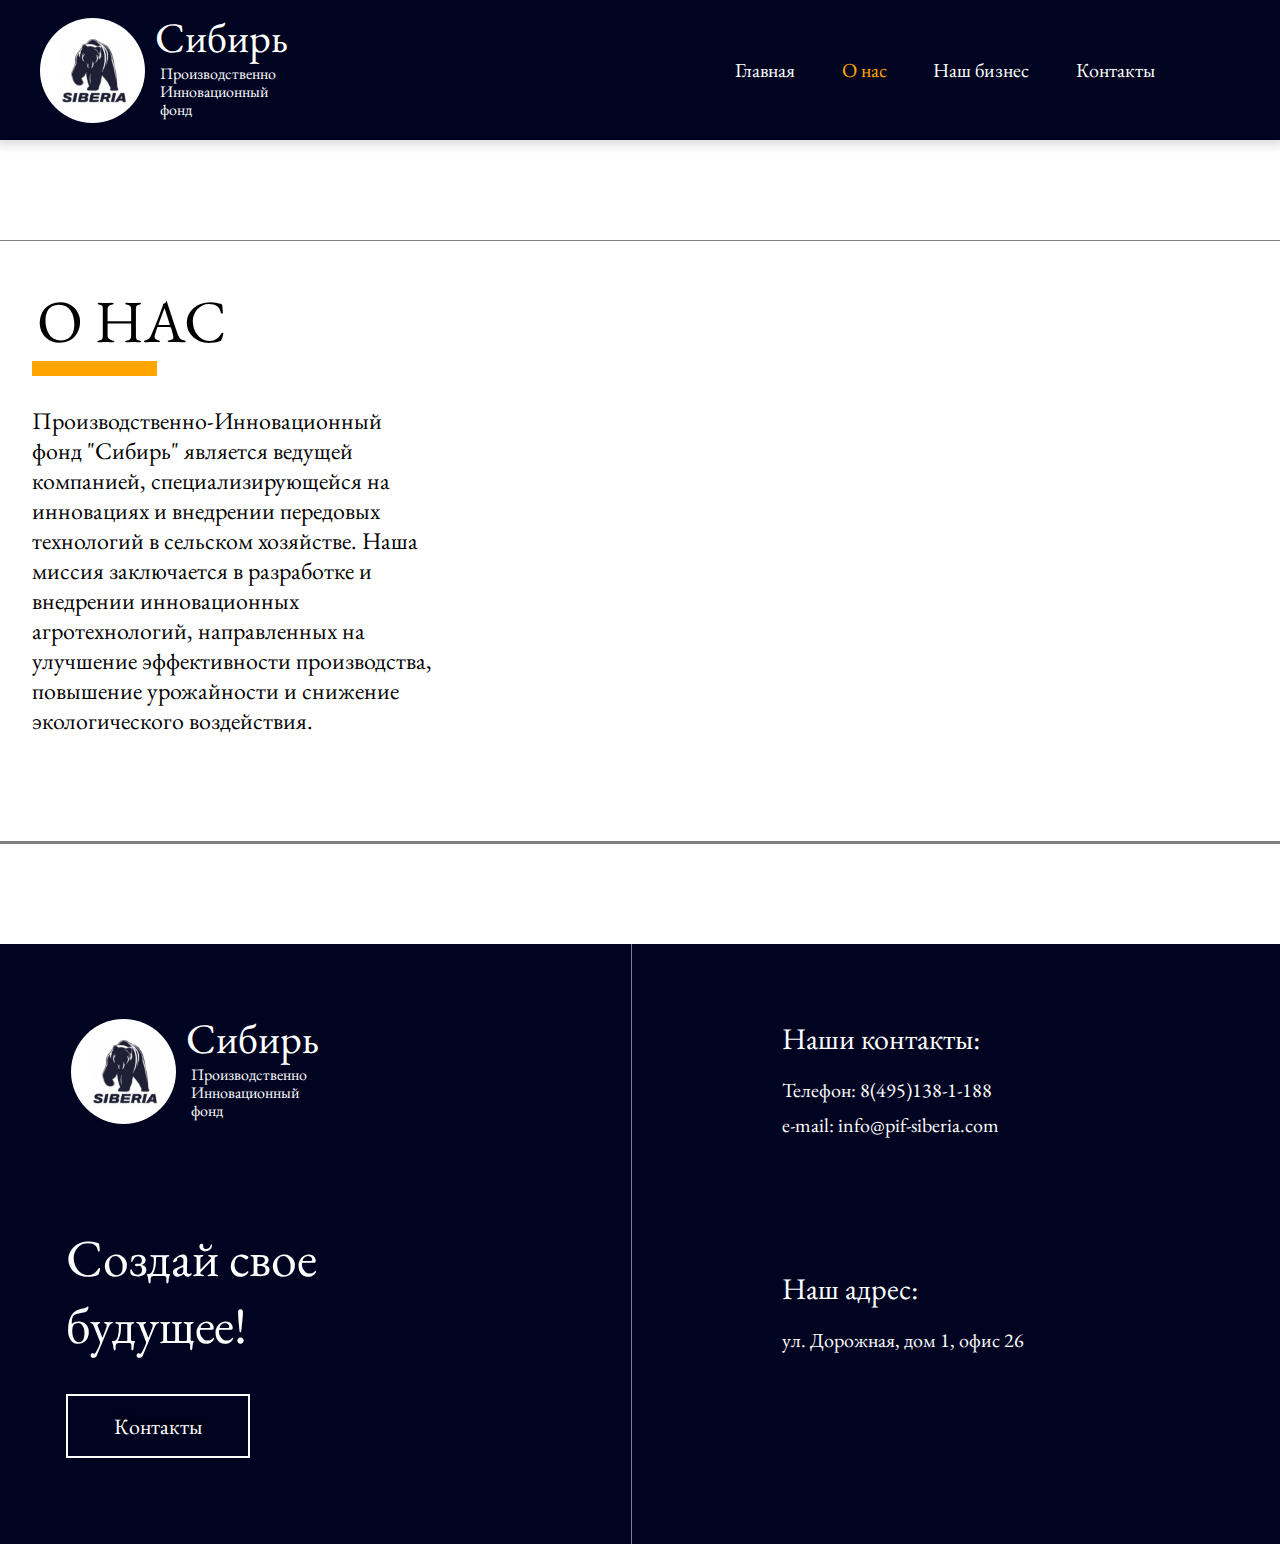
==== about_us.html @ f9a706f4 "Add files via upload" ====
<!DOCTYPE html>
<html lang="en">
<head>
    <meta charset="UTF-8">
    <meta name="viewport" content="width=device-width, initial-scale=1.0">
    <title>About_us</title>
    <link rel="stylesheet" href="part_1.css">
</head>
<body>
    <div class="menu ">
        <div class="block">
            <!-- head -->
            <div class="logo">
                <div class="photo"></div>
                <div class="text">
                    <div class="main_text">
                        <h2>Сибирь</h2>
                    </div>

                    <div class="mini_text_1 textis">
                        <p>Производственно</p>
                    </div>

                    <div class="mini_text_2 textis">
                        <p>Инновационный</p>
                    </div>

                    <div class="mini_text_3 textis">
                        <p>фонд</p>
                    </div>
                </div>
            </div>
        
            <!-- menu -->
            <div class="nav">
                <div class="mini_menu">
                    <a href="index.html">
                        <div class="link_menu_1">
                            <p >Главная</p>
                        </div>
                    </a>
                    <a href="index.html">
                        <div class="link_menu_2">
                            <p class="main_page">О нас</p>
                        </div>
                    </a>

                    <a href="index.html">
                        <div class="link_menu_3">
                            <p>Наш бизнес</p>
                        </div>
                    </a>

                    <!-- <a href="index.html">
                        <div class="link_menu_4">
                            <p>Департаменты</p>
                        </div>
                    </a> -->

                    <a href="contacts.html">
                        <div class="link_menu_5">
                            <p>Контакты</p>
                        </div>
                    </a>
                </div>
            </div>
        
            <!-- burger -->
            <div class="burger">
                <span></span>
            </div>
        </div>
    </div>

    <div class="line"></div>
    
    <!--  -->
        <div class="block_info">
            <div class="block_1">
                <div class="block_father">
                    <div class="main_text">
                        <h1>О НАС</h1>
                    </div>

                    <div class="yellow_line"></div>

                        <div class="center_text_1">
                            <p>Производственно-Инновационный фонд "Сибирь" является ведущей компанией,
                                специализирующейся на инновациях и внедрении передовых технологий в сельском
                                хозяйстве. Наша миссия заключается в разработке и внедрении инновационных
                                агротехнологий, направленных 
                                на улучшение эффективности производства, повышение урожайности и снижение экологического
                                воздействия.</p>
                        </div>
                    
                </div>
            </div>

            <div class="block_2">
            </div>
        </div>

    <div class="line_2"></div>

        <div class="block_info_2 none">
            <div class="block_1"></div>

            <div class="block_2">
                <div class="block_father_2">
                    <div class="center_text_2">
                        <p>Мы активно работаем над созданием устойчивых и интегрированных решений, которые способствуют развитию сельских регионов и обеспечивают продовольственную безопасность. Наша компания уделяет особое внимание разработке инновационных методов ведения сельского хозяйства, таких как цифровизация процессов, применение точных сельскохозяйственных технологий и управление данными для оптимизации производства.</p>
                    </div>
                </div>
            </div>
        </div>

        <div class="line_2"></div>

        <div class="block_info_3 none">
            <div class="block_1">
                <div class="block_father">
                    <div class="center_text_3">
                        <p>Производственно-Инновационный фонд "Сибирь" также активно сотрудничает с научными и исследовательскими институтами для постоянного совершенствования и адаптации новых технологий в условиях изменяющихся климатических и экономических вызовов. Наша цель — быть в плотном контакте с передовыми технологиями и сделать их доступными для сельскохозяйственных производителей, способствуя устойчивому развитию и процветанию аграрного сектора.</p>
                    </div>
                </div>
            </div>

            <div class="block_2">

            </div>
        </div>

        <div class="line_3"></div>
    <!--  -->

    <div class="footer">
        <div class="block_1">
            <div class="logo">
                <div class="photo"></div>
                <div class="text">
                    <div class="main_text">
                        <h2>Сибирь</h2>
                    </div>

                    <div class="mini_text_1 textis">
                        <p>Производственно</p>
                    </div>

                    <div class="mini_text_2 textis">
                        <p>Инновационный</p>
                    </div>

                    <div class="mini_text_3 textis">
                        <p>фонд</p>
                    </div>
                </div>
            </div>

            <div class="text_motivation">
                <h1>Создай свое будущее!</h1>
            </div>

            <a href="contacts.html">
                <div class="block_33">
                    <div class="block_3">
                        <p>Контакты</p>
                    </div>
                </div>
            </a>
        </div>

        <div class="block_2"></div>

        <div class="block_3">
            <div class="block_email">
                <h2>Наши контакты:</h2>
                <h3>Телефон: 8(495)138-1-188</h3>
                <h3>e-mail: info@pif-siberia.com</h3>
            </div>

            <div class="block_adress">
                <h2>Наш адрес: </h2>
                <h3>ул. Дорожная, дом 1, офис 26</h3>
            </div>
        </div>
    </div>
</body>
</html>
---- part_1.css ----
* {
    margin: 0;
  }
  
  html {
    scroll-behavior: smooth;
  }
  
  .none {
    display: none !important; 
  }
  
  /* font */
  
  @font-face {
      font-family: 'garage';
      src: url('fonts/EB_Garamond/EBGaramond-VariableFont_wght.ttf');
  }
  
  @font-face {
    font-family: 'garage_2';
    src: url('fonts/EB_Garamond/static/EBGaramond-BoldItalic.ttf');
  }
  
  @font-face {
      font-family: 'garage_3';
      src: url('fonts/EB_Garamond/static/EBGaramond-Medium.ttf');
  }   


  @font-face {
    font-family: 'PT Sans';
    font-style: normal;
    font-weight: 400;
    src: url(https://fonts.gstatic.com/s/ptsans/v17/jizaRExUiTo99u79D0-ExdGM.woff2) format('woff2');
    unicode-range: U+0460-052F, U+1C80-1C88, U+20B4, U+2DE0-2DFF, U+A640-A69F, U+FE2E-FE2F;
  }
  
  
  
  
  
  body {
    margin: 0;
    padding: 0;
    font-family: 'garage'; 
    /* background-color: black; */
  
  
  }
  
  .open {
    display: flex !important;
  }
  
  .menu {
    display: flex;
    align-items: center;
    justify-content: center;
    min-height: 100px;
    background-color: rgba(0, 4, 33, 1);
    /* color: #faf6f2; */
    padding: 0 40px;
    box-shadow: 0 0 10px 5px rgba(221, 221, 221, 1);
    /* width: 100%; */
  }
  
  .menu .block {
    width: 100%;
    height: 140px;
    /* background-color: green; */
    display: flex;
    align-items: center;
    justify-content: space-between;
    
  }
  
  .logo {
    /* background-image: url();
    background-size: cover; */
    width: 290px;
    height: 105px;
    /* background-color: rgba(0, 4, 33, 1); */
    /* background-color: blue;   */
    display: flex;
  }
  
  .nav {
    display: flex;
    width: 435px;
    padding: 0 40px;
    margin-right: 30px;
    /* background-color: red; */
  }
  
  .nav .mini_menu {
    width: 100%;
    list-style: none;
    display: flex;
    justify-content: space-between;
    /* background-color: green; */
  }
  
  .nav .mini_menu a {
    color: white;
    text-decoration: none;
    font-size: 20px;
    margin-right: 15px;
    font-weight: lighter;
  }
  
  .nav .mini_menu a .link_menu_1 p {
    font-weight: light;
  }
  
  .nav .mini_menu a:hover {
    color: orange;
  }
  
  .burger {
    display: none;
    position: relative;
    z-index: 50;
    align-items: center;
    justify-content: flex-end;
    width: 30px;
    height: 18px;
  }
  
  .burger span {
    height: 2px;
    width: 80%;
    transform: scale(1);
    background-color: grey;
  }
  
  .burger::before, .burger::after {
    content: '';
    position: absolute;
    height: 2px;
    width: 100%;
    background-color: grey;
    transition: all 0.3s ease 0s;
  }
  
  .burger::before { top: 0 }
  
  .burger::after { bottom: 0 }
  
  .burger.active span { transform: scale(0) }
  
  .burger.active::before {
    top: 50%;
    transform: rotate(-45deg) translate(0, -50%);
  }
  
  .burger.active::after {
    bottom: 50%;
    transform: rotate(45deg) translate(0, 50%);
  }
  
  @media (max-width: 900px) {
    .burger { display: flex; }
  
    .nav {
        display: none;
        flex-direction: column;
        position: fixed;
        height: 100%;
        width: 100%;
        top: 0; bottom: 0; left: 0; right: 0;
        z-index: 50;
        overflow-y: auto;
        padding: 50px 40px;
        background-color: rgba(0, 4, 33, 1);
        animation: burgerAnimation 0.4s;
    }
  
    .nav .mini_menu {
        flex-direction: column;
        row-gap: 30px;
    }
  
    @keyframes burgerAnimation {
        from {opacity: 0}
        to {opacity: 1}
    }
  
    .menu .block {
        width: 600px;
    }
  
    
  
    .logo {
        margin-right: 50px;
    }
  }
  
  @media (max-width: 710px) {
    .menu .block {
        width: 100%;
    }
  }
  
  @media (max-width: 610px) {
    .menu .block {
        width: 100%;
    }
  }
  
  @media (max-width: 510px) {
    .menu {
        padding: 0 0 0 0;
    }
    
    .menu .block {
        width: 100%;
    }
  
    .burger {
        margin-right: 10px;
    }
  
    .logo {
        margin-left: 10px;
    }
  }
  
  .logo .photo {
    height: 105px;
    width: 105px;
    /* background-color: aquamarine; */
    background-image: url(photos/logo_siberia.png);
    background-size: cover;
    border-radius: 50%;
  }
  
  .logo .text {
    height: 105px;
    width: 185px;
    /* background-color: yellow; */
    display: flex;
    flex-direction: column;
  }
  
  .logo .text .main_text {
    width: 185px;
    height: 45px;
    /* background-color: red; */
    font-family: 'garage';
    font-size: 28px;
    line-height: 40px;
  }
  
  .logo .text .main_text h2 {
    margin-left: 10px;
    color: white;
    font-weight: 400;
  }
  
  .logo .text .mini_text_1 {
    height: 18px;
    width: 185px;
    /* background-color: darkred; */
  }
  
  .logo .text .mini_text_2 {
    height: 18px;
    width: 185px;
    /* background-color: forestgreen; */
  }
  
  .logo .text .mini_text_3 {
    height: 18px;
    width: 185px;
    /* background-color: hotpink; */
  }
  
  .logo .text .textis p {
    margin-left: 15px;
    color: white;
  }
  
  @media (max-width: 500px) {
    .logo {
      width: 210px;
      height: 85px;
    }
  
    .logo .photo {
      width: 75px;
      height: 75px;
    }
  
    .logo .text {
      height: 85px;
      width: 135px;
    }
  
    .logo .text .main_text {
      font-size: 20px;
    }
  
    .logo .text .textis {
      width: 135px;
    }
  
    .logo .text .textis p {
      font-size: 12px;
    }
  
    .menu .block {
      height: 100px;
    }
  }
  
  /* INNOVATION */
  
  .innovation {
    width: 100%;
    height: 600px;
    /* background-color: rgb(7, 58, 7); */
    background-image: url(photos/skyscrapers-4168483_1280.jpg);
    background-size: cover;
  }
  
  .innovation .main_block {
    width: 850px;
    height: 500px;
    /* background-color: yellow;     */
    margin-left: 100px;
    position: absolute; 
    margin-top: 100px;
  }
  
  .innovation .main_block a {
    text-decoration: none;
  }
  
  .innovation .main_block .block_1 {
    width: 850px;
    height: 300px;
    /* background-color: deeppink;   */
  }
  
  .innovation .main_block .block_1 h1 {
    color: white;
    font-weight: 550;
    font-size: 75px;
    line-height: 95px;
    text-shadow: 1px -2px 3px black;
  }
  
  .innovation .main_block .block_2 {
    width: 850px;
    height: 50px;
    /* background-color: blue;   */
  }
  
  .innovation .main_block .block_2 h3 {
    color: rgb(255, 255, 255);
    font-size: 30.5px;
    font-weight: 400;
    text-shadow: 10px -5px 10px black;
  }
  
  .innovation .main_block .block_3 {
    width: 180px;
    height: 60px;
    /* background-color: deeppink; */
    margin-top: 30px;
    display: flex;
    align-items: center;
    justify-content: center;
    border: 2px solid white;
  }
  
  .innovation .main_block .block_3 p {
    display: block;
    color: white;
    font-size: 22px;
    text-shadow: 3px -4px 5px black;
  }
  
  .innovation .main_block .block_3 p:hover {
    color: orange;
  }
  
  /* MAX-WIDTH 1100PX */
  
  @media(max-width: 1100px) {
    .innovation .main_block {
      margin-left: 50px;
      width: 740px;
    }
  
    .innovation .main_block .block_1 h1 {
      font-size: 65px;
    }
  
    .innovation .main_block .block_2 h3 {
      font-size: 25px;
    }
  
    .innovation .main_block .block_1 {
      width: 740px;
      height: 290px;
      /* background-color: deeppink; */
    }
  
    .innovation .main_block .block_2 {
      width: 740px;
    }
  
    .innovation .main_block .block_3 {
      margin-top: 20px;
    }
  }
  
  @media(max-width: 900px) {
    .innovation .main_block {
      width: 630px;
    }
  
    .innovation .main_block .block_1 h1 {
      font-size: 55px;
      line-height: 65px;
    }
  
    .innovation .main_block .block_1 {
      width: 630px;
      height: 210px;
      /* background-color: deeppink; */
    }
  
    .innovation .main_block .block_2 {
      width: 630px;
    }
  
    .innovation .main_block .block_2 h3 {
      font-size: 22px;
    }
  } 
  
  @media(max-width: 800px) {
    .innovation .main_block {
      margin-top: 75px;
      margin-left: 25px;
    }
  
    .innovation .main_block .block_1 {
      height: 240px;
      width: 530px;
    }
  
    .innovation .main_block .block_1 h1 {
      font-size: 50px;
      line-height: 55px;
    }
  
    .innovation .main_block .block_2 {
      width: 530px;
    }
  
    .innovation .main_block .block_2 h3 {
      font-size: 19px;
    }
  
    .innovation .main_block .block_3 {
      width: 170px;
      height: 50px;
    }
  
    .innovation .main_block .block_3 p {
      font-size: 20px;
    }
  }
  
  @media(max-width: 700px) {
    .innovation {
      height: 800px;
    }
  
    .innovation .main_block {
      /* background-color: yellow; */
      height: 550px;
      width: 400px;
    }
  
    .innovation .main_block .block_1 {
      /* background-color: deeppink; */
      height: 260px;
      width: 400px;
    }
  
    .innovation .main_block .block_1 h1 {
      font-size: 45px;
      line-height: 50px;
    }
  
    .innovation .main_block .block_2 {
      /* background-color: blue; */
      height: 70px;
      width: 400px;
    }
  
    .innovation .main_block .block_2 h3 {
      font-size: 25px;
    }
  } 
  
  @media(max-width: 500px) {
    .innovation {
      height: 600px;
    }
  
    .innovation .main_block {
      margin-top: 35px;
      margin-left: 25px;
      /* background-color: yellow; */
      width: 350px;
    }
  
    .innovation .main_block .block_1 {
      /* background-color: deeppink;  */
      width: 320px;
      height: 240px;
    }
  
    .innovation .main_block .block_1 h1 {
      font-size: 36px;
      line-height: 45px;
    }
  
    .innovation .main_block .block_2 {
      /* background-color: blue; */
      height: 95px;
      width: 230px;
    }
  
    .innovation .main_block .block_2 h3{
      font-size: 22px;
    }
  
  
  }
  
  @media(max-width: 400px) {
    .innovation .main_block {
      margin-top: 30px;
      margin-left: 15px;
      /* background-color: yellow;   */
      width: 290px;
    }
  
    .innovation .main_block .block_1 {
      /* background-color: deeppink;   */
      width: 290px;
      height: 190px;
    }
  
    .innovation .main_block .block_1 h1 {
      font-size: 32px;
      line-height: 35px;
    }
  
    .innovation .main_block .block_2 {
      /* background-color: blue;  */
      height: 130px;
      width: 170px;
    }
  
    .innovation .main_block .block_2 h3{
      font-size: 20px;
    }
  } 
  
  /* animation */
  
  .element-big  {
    width: 100%;
    height: 1200px;
  }
  
  .element-animation {
    /* margin: 2rem 0; */
    font-size: 3rem;
    
    /* Скроем элемент в начальном состоянии */
    opacity: 0;
    transform: translateX(40px);
  }
  
  .element-animation.element-show {
    opacity: 1;
    transition: all 2.0s;
    transform: translateY(0%);
  }
  
  /* LINKS_PAGES */
  
  @font-face {
      font-family: 'garage_3';
      src: url('fonts/EB_Garamond/EBGaramond-VariableFont_wght.ttf');
  }
  
  .links_pages {
    width: 100%;
    height: 304px;
    /* background-color: deeppink; */
    display: flex;
    font-family: 'garage_3';
  }
  
  .links_pages a {
    text-decoration: none;
  }
  
  .links_pages .link {
    height: 304px;
    width: 304px;
    /* background-color: green;  */
    display: flex;
    justify-content: center;
    align-items: center;
    border: 0.5px solid grey;
  }
  
  .links_pages .link .block_link_1 {
    width: 260px;
    height: 260px;
    background-color: white;
  }
  
  .links_pages .link .block_link_1 .block_image {
    width: 260px;
    height: 150px;
    /* background-color: white; */
    display: flex;
    justify-content: center;
  }
  
  .links_pages .link .block_link_1 .block_image .image {
    width: 150px;
    height: 150px;
    /* background-color: blueviolet; */
    background-image: url(photos/logo_siberia.png);
    background-size: cover;
  }
  
  .links_pages .link .block_link_1 .block_text {
    width: 260px;
    height: 110px;
    display: flex;
    justify-content: center;
    /* background-color: blue;  */
  }
  
  .links_pages .link .block_link_1 .block_text .text {
    width: 230px;
    height: 60px;
    /* background-color: yellow;  */
  }
  
  .links_pages .link .block_link_1 .block_text .text h1 {
    text-align: center;
    line-height: 40px;
    font-weight: 500;
    font-size: 26px;
    /* color: rgb(0, 0, 57); */
    color: black;
  }
  
  .links_pages .link .block_link_1 .block_text .text_2 h1 {
    text-align: center;
    line-height: 40px;
    font-weight: 500;
    font-size: 26px;
    color: black;
  }
  
  @media(max-width: 1500px) {
    .links_pages {
      display: flex;
      justify-content: space-around;
    }
  
    .links_pages .link {
      width: 250px;
      height: 250px;
      border: none;
    }
    
    .links_pages .link .block_link_1 {
      width: 250px;
      height: 250px;
    }
  
    .links_pages .link .block_link_1 .block_image {
      width: 250px;
      height: 140px;
    }
  
    .links_pages .link .block_link_1 .block_text {
      width: 250px;
      height: 100px;
    }
  }
  
  @media(max-width: 1250px) {
    .links_pages .link {
      width: 200px;
      height: 200px;
    }
    
    .links_pages .link .block_link_1 {
      width: 200px;
      height: 200px;
    }
  
    .links_pages .link .block_link_1 .block_image {
      width: 200px;
      height: 100px;
    }
  
    .links_pages .link .block_link_1 .block_text {
      width: 200px;
      height: 100px;
      /* background-color: blue; */
    }
    
    .links_pages .link .block_link_1 .block_text .text h1 {
      text-align: center;
      line-height: 20px;
      font-weight: 500;
      font-size: 20px;
      /* color: rgb(0, 0, 57); */
      color: black;
    }
    
    .links_pages .link .block_link_1 .block_text .text_2 h1 {
      text-align: center;
      line-height: 20px;
      font-weight: 500;
      font-size: 20px;
      color: black;
    }
  
    .links_pages .link .block_link_1 .block_image .image {
      width: 100px;
      height: 100px;
      /* background-color: blueviolet; */
      background-image: url(photos/logo_siberia.png);
      background-size: cover;
    }
  }
  
  @media(max-width: 1000px) {
    .links_pages .link {
      width: 180px;
      height: 180px;
    }
    
    .links_pages .link .block_link_1 {
      width: 180px;
      height: 180px;
    }
  
    .links_pages .link .block_link_1 .block_image {
      width: 180px;
      height: 100px;
    }
  
    .links_pages .link .block_link_1 .block_text {
      width: 180px;
      height: 100px;
      /* background-color: blue; */
    }
    
    .links_pages .link .block_link_1 .block_text .text h1 {
      text-align: center;
      line-height: 20px;
      font-weight: 500;
      font-size: 18px;
      /* color: rgb(0, 0, 57); */
      color: black;
    }
    
    .links_pages .link .block_link_1 .block_text .text_2 h1 {
      text-align: center;
      line-height: 20px;
      font-weight: 500;
      font-size: 18px;
      color: black;
    }
  
    .links_pages .link .block_link_1 .block_image .image {
      width: 100px;
      height: 100px;
      /* background-color: blueviolet; */
      background-image: url(photos/logo_siberia.png);
      background-size: cover;
    } 
  }
  
  @media(max-width: 900px) {
   .links_pages {
    height: 1100px;
    /* background-color: green; */
    flex-direction: column;
    align-items: center;
   }
  
   .links_pages .link {
    width: 500px;
   }
  
   .links_pages .link .block_link_1 {
    width: 500px;
    height: 220px;
    display: flex;
    justify-content: center;
    align-items: center;
   }
   
   .links_pages .link .block_link_1 .block_image {
    height: 110px;
    width: 180px;
    /* background-color: yellow; */
   }
  
   .links_pages .link .block_link_1 .block_image .image {
    width: 110px;
    height: 110px;
   }
  
   .links_pages .link .block_link_1 .block_text {
    height: 90px;
    background-color: white;
   }
  
  
  }
  
  @media(max-width: 500px) {
    .links_pages {
      height: 1200px;
    }
  
    .links_pages .link {
      width: 100%;
     }
    
     .links_pages .link .block_link_1 {
      width: 100%;
      height: 240px;
      display: flex;
      justify-content: center;
      align-items: center;
      border: 0.5px solid grey;
     }
     
     .links_pages .link .block_link_1 .block_image {
      height: 150px;
      width: 180px;
      /* background-color: yellow; */
     }
    
     .links_pages .link .block_link_1 .block_image .image {
      width: 150px;
      height: 150px;
     }
    
     .links_pages .link .block_link_1 .block_text {
      height: 90px;
      background-color: white;
     }
  
     .links_pages .link .block_link_1 .block_text .text h1 {
      text-align: center;
      line-height: 20px;
      font-weight: 500;
      font-size: 20px;
      /* color: rgb(0, 0, 57); */
      color: black;
    }
    
    .links_pages .link .block_link_1 .block_text .text_2 h1 {
      text-align: center;
      line-height: 20px;
      font-weight: 500;
      font-size: 20px;
      color: black;
    }
  }
  
  /* BUDOVA */
  
  .budova {
    width: 100%;
    height: 900px;
    background-color: orange;
    background-image: url(photos/skyscraper-cloudy-sky.jpg);
    background-size: cover;
    padding-top: 100px;
    display: flex;
    flex-direction: column;
    align-items: center;
  }
  
  .budova .block_bd_1 {
    height: 400px;
    width: 1100px;
    /* background-color: yellow;  */
  }
  
  .budova .block_bd_1 .block_text {
    width: 450px;
    height: 400px;
    /* background-color: deeppink; */
  }
  
  .budova .block_bd_1 .block_text .block_1 {
    width: 450px;
    height: 220px;
    /* background-color: black; */
  }
  
  .budova .block_bd_1 .block_text .block_1 h1 {
    color: white;
    font-size: 55px;
    font-weight: 500;
    text-shadow: 1px -1px 3px black;
  }
  
  .budova .block_bd_1 .block_text .block_2 {
    width: 400px;
    height: 80px;
    /* background-color: red; */
  }
  
  .budova .block_bd_1 .block_text .block_2 h3 {
    font-size: 26px;
    color: white;
    font-weight: 500;
    text-shadow: 1px -1px 3px black;
  }
  
  .budova .block_bd_2 {
    height: 400px;
    width: 1100px;
    /* background-color: yellow;  */
    display: flex;
    justify-content: right;
  }
  
  .budova .block_bd_2 .block_text {
    width: 450px;
    height: 400px;
    /* background-color: deeppink;  */
  }
  
  .budova .block_bd_2 .block_text .block_1 {
    width: 450px;
    height: 80px;
    /* background-color: black;  */
  }
  
  .budova .block_bd_2 .block_text .block_1 h1 {
    color: white;
    font-size: 55px;
    font-weight: 500;
    text-shadow: 1px -1px 3px black;
  }
  
  .budova .block_bd_2 .block_text .block_line {
    width: 200px;
    height: 1px;
    background-color: white;
    margin-bottom: 20px;
  }
  
  .budova .block_bd_2 .block_text .block_2 {
    width: 400px;
    height: 230px;
    /* background-color: red; */
  }
  
  .budova .block_bd_2 .block_text .block_2 h3 {
    font-size: 26px;
    color: white;
    font-weight: 500;
    text-shadow: 1px -1px 3px black;
  }
  
  .budova .block_bd_2 .block_text a {
    text-decoration: none;
  }
  
  .budova .block_bd_2 .block_text .block_3 {
    width: 180px;
    height: 60px;
    /* background-color: deeppink; */
    display: flex;
    align-items: center;
    justify-content: center;
    border: 2px solid #ffffff;
    margin-top: 10px;
    
  }
  
  .budova .block_bd_2 .block_text .block_3 p {
    display: block;
    color: white;
    font-size: 22px;
    text-shadow: 3px -4px 5px black;
  }
  
  .budova .block_bd_2 .block_text .block_3 p:hover {
    color: orange;
  }
  
  @media(max-width: 1100px) {
    .budova .block_bd_1 {
      width: 900px;
    }
  
    .budova .block_bd_2 {
      width: 900px;
    }
  }
  
  @media(max-width: 900px) {
    .budova .block_bd_1 {
      width: 700px;
    }
  
    .budova .block_bd_2 {
      width: 700px;
    }
  }
  
  @media(max-width: 700px) {
    .budova .block_bd_1 {
      width: 450px;
    }
  
    .budova .block_bd_2 {
      width: 450px;
    }
  }
  
  @media(max-width: 500px) {
    .budova {
      height: 750px;
    }
  
    .budova .block_bd_1 {
      width: 100%;
      height: 300px;
      margin-bottom: 70px;
    }
    
    .budova .block_bd_1 .block_text {
      width: 340px;
      height: 300px;
      /* background-color: deeppink;  */
      margin-left: 10px;
      margin-bottom: 40px;
    }
  
    .budova .block_bd_1 .block_text .block_1 {
      width: 340px;
      height: 190px;
      /* background-color: black; */
      /* margin-left: 10px; */
    }
  
    .budova .block_bd_1 .block_text .block_1 h1 {
      color: white;
      font-size: 42px;
      font-weight: 500;
      text-shadow: 1px -1px 3px black;
    }
  
    .budova .block_bd_1 .block_text .block_2 {
      width: 340px;
      height: 80px;
      /* background-color: red; */
      /* margin-left: 10px; */
    }
  
    .budova .block_bd_1 .block_text .block_2 h3 {
      font-size: 22px;
      color: white;
      font-weight: 500;
      text-shadow: 1px -1px 3px black;
    }
  
    /*  */
  
    .budova .block_bd_2 {
      width: 100%;
      justify-content: left;
    }
    
    .budova .block_bd_2 .block_text {
      width: 360px;
      height: 370px;
      /* background-color: deeppink;  */
      margin-left: 10px;
    }
  
    .budova .block_bd_2 .block_text .block_1 {
      width: 360px;
      height: 60px;
      /* background-color: black; */
    }
  
    .budova .block_bd_2 .block_text .block_1 h1 {
      color: white;
      font-size: 42px;
      font-weight: 500;
      text-shadow: 1px -1px 3px black;
    }
  
    .budova .block_bd_2 .block_text .block_2 {
      width: 340px;
      height: 200px;
    }
  
    .budova .block_bd_2 .block_text .block_2 h3 {
      font-size: 22px;
      color: white;
      font-weight: 500;
      text-shadow: 1px -1px 3px black;
    }
  }
  
  @media(max-width: 380px) {
    .budova {
      height: 800px;
    }
  
    .budova .block_bd_1 {
      width: 100%;
      justify-content: left;
      height: 320px;
    
    }
    
    .budova .block_bd_1 .block_text {
      width: 300px;
      height: 320px;
      /* background-color: deeppink;  */
    }
  
    .budova .block_bd_1 .block_text .block_1 {
      width: 300px;
      height: 180px;
      /* background-color: black;  */
      margin-left: 0;
    }
  
    .budova .block_bd_1 .block_text .block_1 h1 {
      color: white;
      font-size: 38px;
      font-weight: 500;
      text-shadow: 1px -1px 3px black;
    }
  
    .budova .block_bd_1 .block_text .block_2 {
      width: 300px;
      height: 80px;
      /* background-color: red;  */
      margin-left: 0px;
    }
  
    .budova .block_bd_1 .block_text .block_2 h3 {
      font-size: 22px;
      color: white;
      font-weight: 500;
      text-shadow: 1px -1px 3px black;
    }
  
    /*  */
  
    .budova .block_bd_2 {
      width: 100%;
      justify-content: left;
    }
    
    .budova .block_bd_2 .block_text {
      width: 300px;
      height: 400px;
      /* background-color: deeppink;  */
    }
  
    .budova .block_bd_2 .block_text .block_1 {
      width: 300px;
      height: 60px;
      /* background-color: black;  */
      margin-left: 0;
    }
  
    .budova .block_bd_2 .block_text .block_1 h1 {
      color: white;
      font-size: 42px;
      font-weight: 500;
      text-shadow: 1px -1px 3px black;
    }
  
    .budova .block_bd_2 .block_text .block_2 {
      width: 300px;
      height: 210px;
      /* background-color: red; */
      margin-left: 0px;
    }
  
    .budova .block_bd_2 .block_text .block_2 h3 {
      font-size: 22px;
      color: white;
      font-weight: 500;
      text-shadow: 1px -1px 3px black;
    } 
  }
  
  .block_white {
    width: 100%;
    height: 150px;
    /* background-color: red;  */
    display: flex;
    justify-content: center;
    align-items: center;
  }
  
  .block_white .block_text {
    width: 500px;
    height: 80px;
    /* background-color: green;  */
    display: flex;
    justify-content: center;
    text-align: center;
  }
  
  .block_white .block_text h1 {
    font-size: 55px;
    font-weight: 500;
    display: block;
  }
  
  @media(max-width: 500px) {
    .block_white {
      height: 100px;
    }
  
    .block_white .block_text {
      width: 400px;
    }
  
    .block_white .block_text h1 {
      font-size: 42px;
      font-weight: 500;
    }
  }
  
  @media(max-width: 400px) {
    .block_white .block_text {
      width: 300px;
    }
  }
  
  /* INFORMATIN_BOXES */
  
  .block_info_1 {
    width: 100%;
    height: 370px;
    background-color: white; 
    display: flex;
  }
  
  .block_info_1 .photo {
    width: 370px;
    height: 370px;
    /* background-color: red; */
    margin-right: 210px;
    background-image: url(photos/circle-5090539_640.jpg);
    background-size: cover;
  }
  
  .block_info_1 .textes {
    width: 800px;
    height: 350px;
    /* background-color: chocolate; */
  }
  
  .block_info_1 .textes .main_text {
    width: 250px;
    height: 100px;
    /* background-color: white; */
    display: flex;
    align-items: center;
  }
  
  .block_info_1 .textes .main_text h2 {
    color: black;
    font-size: 26px;
    font-weight: 600;
    display: block;
  }
  
  .block_info_1 .textes .center_text {
    width: 800px;
    height: 180px;
    /* background-color: rgb(199, 195, 195); */
  }
  
  .block_info_1 .textes .center_text h3 {
    font-size: 20px;
    font-weight: 500;
    color: rgb(69, 67, 67);
  }
  
  .block_info_1 .textes .last_text {
    width: 450px;
    height: 30px;
    /* background-color: red; */
  }
  
  .block_info_1 .textes .last_text h3 {
    font-size: 18px;
    font-weight: 500;
    color: darkblue;
  }
  
  /* block_info_2 */
  
  .block_info_2 {
    width: 100%;
    height: 370px;
    background-color: rgb(246, 246, 246);
    display: flex;
  }
  
  .block_info_2 .photo {
    width: 370px;
    height: 370px;
    /* background-color: red; */
    margin-right: 210px;
    background-image: url(photos/1647546527_1-kartinkin-net-p-innovatsii-kartinki-dlya-prezentatsii-1.jpg);
    background-size: cover;
  }
  
  .block_info_2 .textes {
    width: 800px;
    height: 350px;
    /* background-color: chocolate; */
  }
  
  .block_info_2 .textes .main_text {
    width: 450px;
    height: 100px;
    /* background-color: yellow; */
    display: flex;
    align-items: center;
  }
  
  .block_info_2 .textes .main_text h2 {
    color: black;
    font-size: 26px;
    font-weight: 600;
    display: block;
  }
  
  .block_info_2 .textes .center_text {
    width: 800px;
    height: 180px;
    /* background-color: rgb(199, 195, 195); */
  }
  
  .block_info_2 .textes .center_text h3 {
    font-size: 20px;
    font-weight: 500;
  }
  
  .block_info_2 .textes .last_text {
    width: 450px;
    height: 30px;
    /* background-color: red; */
  }
  
  .block_info_2 .textes .last_text h3 {
    font-size: 18px;
    font-weight: 500;
    color: darkblue;
  }
  
  @media(max-width: 1300px) {
    .block_info_1 .photo {
      margin-right: 50px;
    } 
  }
  
  @media(max-width: 1200px) {
    .block_info_1 {
      height: 740px;
      flex-direction: column-reverse;
    }
  
    .block_info_1 .photo {
      margin-left: 50px;
      width: 800px;
    }
  
    .block_info_1 .textes {
      margin-left: 50px;
    }
  }
  
  @media(max-width: 900px) {
    .block_info_1 .photo {
      margin-left: 10px;
    }
  
    .block_info_1 .textes {
      margin-left: 10px;
    }
  }
  
  @media(max-width: 810px) {
    .block_info_1 {
      flex-direction: column;
    }
  
    .block_info_1 .photo {
      margin-left: 0;
      width: 100%;
    }
  }
  
  @media(max-width: 800px) {
    .block_info_1 .textes {
      width: 500px;
      height: 450px;
      /* background-color: chocolate; */
    }
    
    .block_info_1 .textes .main_text {
      width: 450px;
      height: 100px;
      /* background-color: yellow; */
      display: flex;
      align-items: center;
    }
    
    .block_info_1 .textes .main_text h2 {
      color: black;
      font-size: 26px;
      font-weight: 600;
      display: block;
    }
    
    .block_info_1 .textes .center_text {
      width: 500px;
      height: 280px;
      /* background-color: rgb(199, 195, 195); */
    }
    
    .block_info_1 .textes .center_text h3 {
      font-size: 20px;
      font-weight: 500;
    }
    
    .block_info_1 .textes .last_text {
      width: 450px;
      height: 30px;
      /* background-color: red; */
    }
    
    .block_info_1 .textes .last_text h3 {
      font-size: 18px;
      font-weight: 500;
      color: darkblue;
    } 
  }
  
  @media(max-width: 510px) {
    .block_info_1 {
      height: 1100px;
      align-items: center;
      margin: 0;
    }
  
    .block_info_1 .photo {
      margin-right: 0;
    }
    
    .block_info_1 .textes {
      width: 300px;
      height: 700px;
      /* background-color: chocolate; */
      display: flex;
      flex-direction: column;
      align-items: center;
      justify-content: center;
    }
    
    .block_info_1 .textes .main_text {
      width: 300px;
      height: 100px;
      /* background-color: yellow; */
      display: flex;
      align-items: center;
    }
    
    .block_info_1 .textes .main_text h2 {
      color: black;
      font-size: 26px;
      font-weight: 500;
      display: block;
    }
    
    .block_info_1 .textes .center_text {
      width: 300px;
      height: 480px;
      /* background-color: rgb(199, 195, 195); */
    }
    
    .block_info_1 .textes .center_text h3 {
      font-size: 20px;
      font-weight: 500;
      color: black;
      margin-bottom: 25px;
    }
    
    .block_info_1 .textes .last_text {
      width: 300px;
      height: 60px;
      /* background-color: red; */
      margin-top: 10px;
    }
    
    .block_info_1 .textes .last_text h3 {
      font-size: 18px;
      font-weight: 500;
      color: darkblue;
    } 
  }
  
  /* BLOCK_INFO_2 */
  
  @media(max-width: 1300px) {
    .block_info_2 .photo {
      margin-right: 50px;
    } 
  }
  
  @media(max-width: 1200px) {
    .block_info_2 {
      height: 740px;
      flex-direction: column-reverse;
    }
  
    .block_info_2 .photo {
      margin-left: 50px;
      width: 800px;
    }
  
    .block_info_2 .textes {
      margin-left: 50px;
    }
  }
  
  @media(max-width: 900px) {
    .block_info_2 .photo {
      margin-left: 10px;
    }
  
    .block_info_2 .textes {
      margin-left: 10px;
    }
  }
  
  @media(max-width: 810px) {
    .block_info_2 {
      flex-direction: column;
    }
  
    .block_info_2 .photo {
      margin-left: 0;
      width: 100%;
    }
  }
  
  @media(max-width: 800px) {
    .block_info_2 .textes {
      width: 500px;
      height: 450px;
      /* background-color: chocolate; */
    }
    
    .block_info_2 .textes .main_text {
      width: 450px;
      height: 100px;
      /* background-color: yellow; */
      display: flex;
      align-items: center;
    }
    
    .block_info_2 .textes .main_text h2 {
      color: black;
      font-size: 26px;
      font-weight: 600;
      display: block;
    }
    
    .block_info_2 .textes .center_text {
      width: 500px;
      height: 280px;
      /* background-color: rgb(199, 195, 195); */
    }
    
    .block_info_2 .textes .center_text h3 {
      font-size: 20px;
      font-weight: 500;
    }
    
    .block_info_2 .textes .last_text {
      width: 450px;
      height: 30px;
      /* background-color: red; */
    }
    
    .block_info_2 .textes .last_text h3 {
      font-size: 18px;
      font-weight: 500;
      color: darkblue;
    } 
  }
  
  @media(max-width: 510px) {
    .block_info_2 {
      height: 1000px;
      align-items: center;
      margin: 0;
    }
  
    .block_info_2 .photo {
      margin-right: 0;
    }
    
    .block_info_2 .textes {
      width: 300px;
      height: 700px;
      /* background-color: chocolate; */
      display: flex;
      flex-direction: column;
      align-items: center;
      justify-content: center;
    }
    
    .block_info_2 .textes .main_text {
      width: 300px;
      height: 100px;
      /* background-color: yellow; */
      display: flex;
      align-items: center;
    }
    
    .block_info_2 .textes .main_text h2 {
      color: black;
      font-size: 26px;
      font-weight: 500;
      display: block;
    }
    
    .block_info_2 .textes .center_text {
      width: 300px;
      height: 380px;
      /* background-color: rgb(199, 195, 195); */
      margin-bottom: 25px;
    }
    
    .block_info_2 .textes .center_text h3 {
      font-size: 20px;
      font-weight: 500;
      color: black;
    }
    
    .block_info_2 .textes .last_text {
      width: 300px;
      height: 60px;
      /* background-color: red; */
      margin-top: 10px;
    }
    
    .block_info_2 .textes .last_text h3 {
      font-size: 18px;
      font-weight: 500;
      color: darkblue;
    } 
  }
  
  /* BLOCK_INFO_3 */
  
  .block_info_3 {
    width: 100%;
    height: 370px;
    background-color: white;
    display: flex;
  }
  
  .block_info_3 .photo {
    width: 370px;
    height: 370px;
    /* background-color: red; */
    margin-right: 210px;
    background-image: url(photos/village_work.jpg);
    background-size: cover;
  }
  
  .block_info_3 .textes {
    width: 800px;
    height: 350px;
    /* background-color: chocolate; */
  }
  
  .block_info_3 .textes .main_text {
    width: 450px;
    height: 100px;
    /* background-color: yellow; */
    display: flex;
    align-items: center;
  }
  
  .block_info_3 .textes .main_text h2 {
    color: black;
    font-size: 26px;
    font-weight: 600;
    display: block;
  }
  
  .block_info_3 .textes .center_text {
    width: 800px;
    height: 180px;
    /* background-color: rgb(199, 195, 195); */
  }
  
  .block_info_3 .textes .center_text h3 {
    font-size: 20px;
    font-weight: 500;
  }
  
  .block_info_3 .textes .last_text {
    width: 450px;
    height: 30px;
    /* background-color: red; */
  }
  
  .block_info_3 .textes .last_text h3 {
    font-size: 18px;
    font-weight: 500;
    color: darkblue;
  }
  
  @media(max-width: 1300px) {
    .block_info_3 .photo {
      margin-right: 50px;
    } 
  }
  
  @media(max-width: 1200px) {
    .block_info_3 {
      height: 740px;
      flex-direction: column-reverse;
    }
  
    .block_info_3 .photo {
      margin-left: 50px;
      width: 800px;
    }
  
    .block_info_3 .textes {
      margin-left: 50px;
    }
  }
  
  @media(max-width: 900px) {
    .block_info_3 .photo {
      margin-left: 10px;
    }
  
    .block_info_3 .textes {
      margin-left: 10px;
    }
  }
  
  @media(max-width: 810px) {
    .block_info_3 {
      flex-direction: column;
    }
  
    .block_info_3 .photo {
      margin-left: 0;
      width: 100%;
    }
  }
  
  @media(max-width: 800px) {
    .block_info_3 .textes {
      width: 500px;
      height: 450px;
      /* background-color: chocolate; */
    }
    
    .block_info_3 .textes .main_text {
      width: 450px;
      height: 100px;
      /* background-color: yellow; */
      display: flex;
      align-items: center;
    }
    
    .block_info_3 .textes .main_text h2 {
      color: black;
      font-size: 26px;
      font-weight: 600;
      display: block;
    }
    
    .block_info_3 .textes .center_text {
      width: 500px;
      height: 280px;
      /* background-color: rgb(199, 195, 195); */
    }
    
    .block_info_3 .textes .center_text h3 {
      font-size: 20px;
      font-weight: 500;
    }
    
    .block_info_3 .textes .last_text {
      width: 450px;
      height: 30px;
      /* background-color: red; */
    }
    
    .block_info_3 .textes .last_text h3 {
      font-size: 18px;
      font-weight: 500;
      color: darkblue;
    } 
  }
  
  @media(max-width: 510px) {
    .block_info_3 {
      height: 1000px;
      align-items: center;
      margin: 0;
    }
  
    .block_info_3 .photo {
      margin-right: 0;
    }
    
    .block_info_3 .textes {
      width: 300px;
      height: 700px;
      /* background-color: chocolate; */
      display: flex;
      flex-direction: column;
      align-items: center;
      justify-content: center;
    }
    
    .block_info_3 .textes .main_text {
      width: 300px;
      height: 100px;
      /* background-color: yellow; */
      display: flex;
      align-items: center;
    }
    
    .block_info_3 .textes .main_text h2 {
      color: black;
      font-size: 26px;
      font-weight: 500;
      display: block;
    }
    
    .block_info_3 .textes .center_text {
      width: 300px;
      height: 380px;
      /* background-color: rgb(199, 195, 195); */
      margin-bottom: 25px;
    }
    
    .block_info_3 .textes .center_text h3 {
      font-size: 20px;
      font-weight: 500;
      color: black;
    }
    
    .block_info_3 .textes .last_text {
      width: 300px;
      height: 60px;
      /* background-color: red; */
      margin-top: 10px;
    }
    
    .block_info_3 .textes .last_text h3 {
      font-size: 18px;
      font-weight: 500;
      color: darkblue;
    } 
  }
  
  /* block_info_4 */
  
  .block_info_4 {
    width: 100%;
    height: 370px;
    background-color: rgb(246, 246, 246);
    display: flex;
  }
  
  .block_info_4 .photo {
    width: 370px;
    height: 370px;
    /* background-color: red; */
    margin-right: 210px;
    background-image: url(photos/light-1854093_1280.jpg);
    background-size: cover;
  }
  
  .block_info_4 .textes {
    width: 800px;
    height: 350px;
    /* background-color: chocolate; */
  }
  
  .block_info_4 .textes .main_text {
    width: 450px;
    height: 100px;
    /* background-color: yellow; */
    display: flex;
    align-items: center;
  }
  
  .block_info_4 .textes .main_text h2 {
    color: black;
    font-size: 26px;
    font-weight: 600;
    display: block;
  }
  
  .block_info_4 .textes .center_text {
    width: 800px;
    height: 180px;
    /* background-color: rgb(199, 195, 195); */
  }
  
  .block_info_4 .textes .center_text h3 {
    font-size: 20px;
    font-weight: 500;
  }
  
  .block_info_4 .textes .last_text {
    width: 450px;
    height: 30px;
    /* background-color: red; */
  }
  
  .block_info_4 .textes .last_text h3 {
    font-size: 18px;
    font-weight: 500;
    color: darkblue;
  }
  
  @media(max-width: 1300px) {
    .block_info_4 .photo {
      margin-right: 50px;
    } 
  }
  
  @media(max-width: 1200px) {
    .block_info_4 {
      height: 740px;
      flex-direction: column-reverse;
    }
  
    .block_info_4 .photo {
      margin-left: 50px;
      width: 800px;
    }
  
    .block_info_4 .textes {
      margin-left: 50px;
    }
  }
  
  @media(max-width: 900px) {
    .block_info_4 .photo {
      margin-left: 10px;
    }
  
    .block_info_4 .textes {
      margin-left: 10px;
    }
  }
  
  @media(max-width: 810px) {
    .block_info_4 {
      flex-direction: column;
    }
  
    .block_info_4 .photo {
      margin-left: 0;
      width: 100%;
    }
  }
  
  @media(max-width: 800px) {
    .block_info_4 .textes {
      width: 500px;
      height: 450px;
      /* background-color: chocolate; */
    }
    
    .block_info_4 .textes .main_text {
      width: 450px;
      height: 100px;
      /* background-color: yellow; */
      display: flex;
      align-items: center;
    }
    
    .block_info_4 .textes .main_text h2 {
      color: black;
      font-size: 26px;
      font-weight: 600;
      display: block;
    }
    
    .block_info_4 .textes .center_text {
      width: 500px;
      height: 280px;
      /* background-color: rgb(199, 195, 195); */
    }
    
    .block_info_4 .textes .center_text h3 {
      font-size: 20px;
      font-weight: 500;
    }
    
    .block_info_4 .textes .last_text {
      width: 450px;
      height: 30px;
      /* background-color: red; */
      margin-top: 10px;
    }
    
    .block_info_4 .textes .last_text h3 {
      font-size: 18px;
      font-weight: 500;
      color: darkblue;
    } 
  }
  
  @media(max-width: 510px) {
    .block_info_4 {
      height: 1000px;
      align-items: center;
      margin: 0;
    }
  
    .block_info_4 .photo {
      margin-right: 0;
    }
    
    .block_info_4 .textes {
      width: 300px;
      height: 700px;
      /* background-color: chocolate; */
      display: flex;
      flex-direction: column;
      align-items: center;
      justify-content: center;
    }
    
    .block_info_4 .textes .main_text {
      width: 300px;
      height: 100px;
      /* background-color: yellow; */
      display: flex;
      align-items: center;
    }
    
    .block_info_4 .textes .main_text h2 {
      color: black;
      font-size: 26px;
      font-weight: 500;
      display: block;
    }
    
    .block_info_4 .textes .center_text {
      width: 300px;
      height: 380px;
      /* background-color: rgb(199, 195, 195); */
      margin-bottom: 25px;
    }
    
    .block_info_4 .textes .center_text h3 {
      font-size: 20px;
      font-weight: 500;
      color: black;
    }
    
    .block_info_4 .textes .last_text {
      width: 300px;
      height: 60px;
      /* background-color: red; */
      margin-top: 40px;
    }
    
    .block_info_4 .textes .last_text h3 {
      font-size: 18px;
      font-weight: 500;
      color: darkblue;
    } 
  }
  
  /* block_info_5 */
  
  .block_info_5 {
    width: 100%;
    height: 370px;
    background-color: white;
    display: flex;
  }
  
  .block_info_5 .photo {
    width: 370px;
    height: 370px;
    /* background-color: red; */
    margin-right: 210px;
    background-image: url(photos/startup-593341_1280.jpg);
    background-size: cover;
  }
  
  .block_info_5 .textes {
    width: 800px;
    height: 350px;
    /* background-color: chocolate; */
  }
  
  .block_info_5 .textes .main_text {
    width: 450px;
    height: 100px;
    /* background-color: yellow; */
    display: flex;
    align-items: center;
  }
  
  .block_info_5 .textes .main_text h2 {
    color: black;
    font-size: 26px;
    font-weight: 600;
    display: block;
  }
  
  .block_info_5 .textes .center_text {
    width: 800px;
    height: 180px;
    /* background-color: rgb(199, 195, 195); */
  }
  
  .block_info_5 .textes .center_text h3 {
    font-size: 20px;
    font-weight: 500;
  }
  
  .block_info_5 .textes .last_text {
    width: 450px;
    height: 30px;
    /* background-color: red; */
    margin-top: 30px;
  }
  
  .block_info_5 .textes .last_text h3 {
    font-size: 18px;
    font-weight: 500;
    color: darkblue;
  }
  
  @media(max-width: 1300px) {
    .block_info_5 .photo {
      margin-right: 50px;
    } 
  }
  
  @media(max-width: 1200px) {
    .block_info_5 {
      height: 740px;
      flex-direction: column-reverse;
    }
  
    .block_info_5 .photo {
      margin-left: 50px;
      width: 800px;
    }
  
    .block_info_5 .textes {
      margin-left: 50px;
    }
  }
  
  @media(max-width: 900px) {
    .block_info_5 .photo {
      margin-left: 10px;
    }
  
    .block_info_5 .textes {
      margin-left: 10px;
    }
  }
  
  @media(max-width: 810px) {
    .block_info_5 {
      flex-direction: column;
    }
  
    .block_info_5 .photo {
      margin-left: 0;
      width: 100%;
    }
  }
  
  @media(max-width: 800px) {
    .block_info_5 .textes {
      width: 500px;
      height: 450px;
      /* background-color: chocolate; */
    }
    
    .block_info_5 .textes .main_text {
      width: 450px;
      height: 100px;
      /* background-color: yellow; */
      display: flex;
      align-items: center;
    }
    
    .block_info_5 .textes .main_text h2 {
      color: black;
      font-size: 26px;
      font-weight: 600;
      display: block;
    }
    
    .block_info_5 .textes .center_text {
      width: 500px;
      height: 280px;
      /* background-color: rgb(199, 195, 195); */
    }
    
    .block_info_5 .textes .center_text h3 {
      font-size: 20px;
      font-weight: 500;
    }
    
    .block_info_5 .textes .last_text {
      width: 450px;
      height: 30px;
      /* background-color: red; */
      margin-top: 10px;
    }
    
    .block_info_5 .textes .last_text h3 {
      font-size: 18px;
      font-weight: 500;
      color: darkblue;
    } 
  }
  
  @media(max-width: 510px) {
    .block_info_5 {
      height: 1100px;
      align-items: center;
      margin: 0;
    }
  
    .block_info_5 .photo {
      margin-right: 0;
    }
    
    .block_info_5 .textes {
      width: 300px;
      height: 700px;
      /* background-color: chocolate; */
      display: flex;
      flex-direction: column;
      align-items: center;
      justify-content: center;
    }
    
    .block_info_5 .textes .main_text {
      width: 300px;
      height: 100px;
      /* background-color: yellow; */
      display: flex;
      align-items: center;
    }
    
    .block_info_5 .textes .main_text h2 {
      color: black;
      font-size: 26px;
      font-weight: 500;
      display: block;
    }
    
    .block_info_5 .textes .center_text {
      width: 300px;
      height: 380px;
      /* background-color: rgb(199, 195, 195); */
      margin-bottom: 25px;
    }
    
    .block_info_5 .textes .center_text h3 {
      font-size: 20px;
      font-weight: 500;
      color: black;
    }
    
    .block_info_5 .textes .last_text {
      width: 300px;
      height: 60px;
      /* background-color: red; */
      margin-top: 120px;
    }
    
    .block_info_5 .textes .last_text h3 {
      font-size: 18px;
      font-weight: 500;
      color: darkblue;
    } 
  }
  
  /* alan key  */
  
  .alan_key {
    width: 100%;
    height: 700px;
    background-image: url(photos/businessman-in-a-big-office.jpg);
    background-size: cover;
    display: flex;
    flex-direction: column;
    align-items: center;
  }
  
  .alan_key .block_text {
    width: 850px;
    height: 150px;
    /* background-color: deeppink; */
    margin-top: 150px;
    font-family: 'Montserrat', sans-serif;
  }
  
  .alan_key .block_text h1 {
    color: white;
    font-size: 55px;
    font-weight: 500;
    text-align: center;
  }
  
  .alan_key .autor {
    width: 250px;
    height: 75px;
    /* background-color: deeppink; */
    margin-top: 50px;
  }
  
  .alan_key .autor h2 {
    font-size: 50px;
    color: white;
    text-align: center;
    font-weight: 400;
  }
  
  .white_mini_block {
    width: 8px;
    height: 8px;
    background-color: white;
    margin-top: 10px;
  } 
  
  @media(max-width: 850px) {
    .alan_key {
      width: 100%;
      height: 500px;
      background-image: url(photos/businessman-in-a-big-office.jpg);
      background-size: cover;
      display: flex;
      flex-direction: column;
      align-items: center;
    }
    
    .alan_key .block_text {
      width: 700px;
      height: 150px;
      /* background-color: deeppink; */
      margin-top: 150px;
      font-family: 'Montserrat', sans-serif;
    }
    
    .alan_key .block_text h1 {
      color: white;
      font-size: 45px;
      font-weight: 500;
      text-align: center;
    }
    
    .alan_key .autor {
      width: 250px;
      height: 75px;
      /* background-color: deeppink; */
      margin-top: 20px;
    }
    
    .alan_key .autor h2 {
      font-size: 50px;
      color: white;
      text-align: center;
      font-weight: 400;
    }
    
    .white_mini_block {
      width: 8px;
      height: 8px;
      background-color: white;
      margin-top: 10px;
    }
  }
  
  @media(max-width: 700px) {
    .alan_key {
      width: 100%;
      height: 500px;
      background-image: url(photos/businessman-in-a-big-office.jpg);
      background-size: cover;
      display: flex;
      flex-direction: column;
      align-items: center;
    }
    
    .alan_key .block_text {
      width: 500px;
      height: 160px;
      /* background-color: deeppink; */
      margin-top: 150px;
      font-family: 'Montserrat', sans-serif;
    }
    
    .alan_key .block_text h1 {
      color: white;
      font-size: 40px;
      font-weight: 500;
      text-align: center;
    }
    
    .alan_key .autor {
      width: 250px;
      height: 60px;
      /* background-color: deeppink; */
      margin-top: 20px;
    }
    
    .alan_key .autor h2 {
      font-size: 40px;
      color: white;
      text-align: center;
      font-weight: 400;
    }
    
    .white_mini_block {
      width: 8px;
      height: 8px;
      background-color: white;
    }
  }
  
  @media(max-width: 500px) {
    .alan_key {
      width: 100%;
      height: 350px;
      background-image: url(photos/businessman-in-a-big-office.jpg);
      background-size: cover;
      display: flex;
      flex-direction: column;
      align-items: center;
    }
    
    .alan_key .block_text {
      width: 400px;
      height: 130px;
      /* background-color: deeppink; */
      margin-top: 50px;
      font-family: 'Montserrat', sans-serif;
    }
    
    .alan_key .block_text h1 {
      color: white;
      font-size: 35px;
      font-weight: 500;
      text-align: center;
    }
    
    .alan_key .autor {
      width: 250px;
      height: 50px;
      /* background-color: deeppink; */
      margin-top: 20px;
    }
    
    .alan_key .autor h2 {
      font-size: 35px;
      color: white;
      text-align: center;
      font-weight: 400;
    }
    
    .white_mini_block {
      width: 8px;
      height: 8px;
      background-color: white;
    }
  }
  
  @media(max-width: 400px) {
    .alan_key {
      width: 100%;
      height: 300px;
      background-image: url(photos/businessman-in-a-big-office.jpg);
      background-size: cover;
      display: flex;
      flex-direction: column;
      align-items: center;
    }
    
    .alan_key .block_text {
      width: 300px;
      height: 100px;
      /* background-color: deeppink; */
      margin-top: 50px;
      font-family: 'Montserrat', sans-serif;
    }
    
    .alan_key .block_text h1 {
      color: white;
      font-size: 26px;
      font-weight: 500;
      text-align: center;
    }
    
    .alan_key .autor {
      width: 200px;
      height: 40px;
      /* background-color: deeppink;  */
      margin-top: 20px;
    }
    
    .alan_key .autor h2 {
      font-size: 26px;
      color: white;
      text-align: center;
      font-weight: 400;
    }
    
    .white_mini_block {
      width: 8px;
      height: 8px;
      background-color: white;
    }
  }
  
  /* footer */
  
  .footer {
    height: 600px;
    width: 100%;
    background-color: aquamarine;
    display: flex;
  }
  
  .footer .block_1 {
    width: 750px;
    height: 600px;
    background-color: rgba(0, 4, 33, 1);
    display: flex;
    flex-direction: column;
    align-items: center;
  }
  
  .footer .block_1 .logo {
    margin-top: 75px;
    margin-bottom: 100px;
    margin-right: 200px;
  }
  
  .footer .block_1 .logo .photo {
    height: 105px;
    width: 105px;
    /* background-color: aquamarine; */
    background-image: url(photos/logo_siberia.png);
    background-size: cover;
    border-radius: 50%;
  }
  
  .footer .block_1 .logo .text {
    height: 105px;
    width: 185px;
    /* background-color: yellow; */
    display: flex;
    flex-direction: column;
  }
  
  .footer .block_1 .logo .text .main_text {
    width: 185px;
    height: 45px;
    /* background-color: red; */
    font-family: 'garage';
    font-size: 28px;
    line-height: 40px;
  }
  
  .footer .block_1 .logo .text .main_text h2 {
    margin-left: 10px;
    color: white;
    font-weight: 400;
  }
  
  .footer .block_1 .logo .text .mini_text_1 {
    height: 18px;
    width: 185px;
    /* background-color: darkred; */
  }
  
  .footer .block_1 .logo .text .mini_text_2 {
    height: 18px;
    width: 185px;
    /* background-color: forestgreen; */
  }
  
  .footer .block_1 .logo .text .mini_text_3 {
    height: 18px;
    width: 185px;
    /* background-color: hotpink; */
  }
  
  .footer .block_1 .logo .text .textis p {
    margin-left: 15px;
    color: white;
  }
  
  .footer .block_1 .text_motivation {
    width: 300px;
    height: 150px;
    /* background-color: red; */
    margin-right: 200px;
  }
  
  .footer .block_1 .text_motivation h1 {
    font-size: 52px;
    font-weight: 400;
    color: white;
  }
  
  .footer .block_1 a {
    text-decoration: none;
    margin-right: 200px;
  }
  
  .footer .block_1 .block_33 {
    width: 300px;
    height: 150px;
  }
  
  .footer .block_1 .block_33 .block_3 {
    width: 180px;
    height: 60px;
    /* background-color: deeppink; */
    margin-top: 30px;
    display: flex;
    align-items: center;
    justify-content: center;
    border: 2px solid white;
  }
  
  .footer .block_1 .block_33 .block_3 p {
    display: block;
    color: white;
    font-size: 22px;
    text-shadow: 3px -4px 5px black;
  }
  
  .footer .block_1 .block_33 .block_3 p:hover {
    color: orange;
  }
  
  /* block_2 */
  .footer .block_2 {
    height: 600px;
    width: 1px;
    background-color: grey;
  }
  
  .footer .block_3 {
    width: 770px;
    height: 600px;
    background-color: rgba(0, 4, 33, 1);
  }
  
  .footer .block_3 .block_email {
    width: 300px;
    height: 150px;
    /* background-color: red; */
    margin-top: 75px;
    margin-bottom: 100px;
    margin-left: 150px;
  }
  
  .footer .block_3 .block_email h2 {
    color: white;
    font-weight: 400;
    font-size: 30px;
    margin-bottom: 15px;
  }
  
  .footer .block_3 .block_email h3 {
    color: white;
    font-weight: 400;
    font-size: 20px;
    line-height: 35px;
  }
  
  .footer .block_3 .block_adress {
    width: 300px;
    height: 150px;
    /* background-color: red; */
    margin-left: 150px;
  }
  
  .footer .block_3 .block_adress h2 {
    color: white;
    font-weight: 400;
    font-size: 30px;
    margin-bottom: 15px;
  }
  
  .footer .block_3 .block_adress h3 {
    color: white;
    font-weight: 400;
    font-size: 20px;
    line-height: 35px;
  }
  
  @media(max-width: 1000px) {
    .footer {
      flex-direction: column;
      height: 1201px;
    }
  
    .footer .block_1 {
      width: 100%;
    }
  
    .footer .block_2 {
      height: 1px;
      width: 100%;
    }
  
    .footer .block_3 {
      width: 100%;
    }
  
    .footer .block_3 .block_email {
      margin-left: 235px;
    }
  
    .footer .block_3 .block_adress {
      margin-left: 235px;
    }
  }
  
  @media(max-width: 800px) {
    .footer .block_3 .block_email {
      margin-left: 100px;
    }
  
    .footer .block_3 .block_adress {
      margin-left: 100px;
    }
  }
  
  @media(max-width: 600px) {
    .footer .block_1 {
      align-items: self-start;
    }
  
    .footer .block_1 .logo {
      margin-right: 0;   
      margin-left: 30px;
    }
  
    .footer .block_1 .text_motivation {
      margin-left: 30px;
    }
  
    .footer .block_1 a {
      margin-left: 30px;
    }
  
    .footer .block_1 .text_motivation {
      margin-right: 0;
    }
  
    .footer .block_1 a {
      margin-right: 0;
    }
  
    .footer .block_3 .block_email {
      margin-left: 30px;
    }
  
    .footer .block_3 .block_adress {
      margin-left: 30px;
    }
  }
  
  @media(max-width: 500px) {
    .logo {
      width: 300px;
      height: 100px;
    }
  
    .logo .photo {
      width: 75px;
      height: 75px;
    }
  
    .logo .text {
      height: 85px;
      width: 135px;
    }
  
    .logo .text .main_text {
      font-size: 20px;
    }
  
    .logo .text .textis {
      width: 135px;
    }
  
    .logo .text .textis p {
      font-size: 12px;
    }
  
    .footer .block_1 .text_motivation {
      width: 300px;
      height: 100px;
      /* background-color: red;  */
      margin-right: 200px;
    }
  
    .footer .block_1 .text_motivation h1 {
      font-size: 40px;
      font-weight: 400;
      color: white;
    }
  }

.main_page {
  color: orange;
}

/* CONTACTS */

.contacts {
  width: 100%;
  height: 900px;
  /* background-color: rgba(0, 4, 33, 1); */
  background-color: cornflowerblue;
  display: flex;
}

.contacts .block_1 {
  width: 750px;
  height: 900px;
  background-color: rgba(0, 4, 33, 1);
  display: flex;
  flex-direction: column;
  align-items: center;
}

.contacts .block_1 .main_text {
  width: 400px;
  height: 100px;
  /* background-color: green; */
  margin-top: 50px;
}

.contacts .block_1 .main_text .line {
  width: 200px;
  height: 1px;
  background-color: grey;
}

.contacts .block_1 .main_text h1 {
  font-size: 60px;
  font-weight: 400;
  color: rgb(213, 139, 0);
  display: block;
  margin-bottom: 20px;
}

.contacts .block_1 .text {
  width: 400px;
  height: 100px;
  /* background-color: blue; */
  margin-top: 50px;
  display: flex;
  flex-direction: column;
  justify-content: center;
  align-items: flex-start;
}

.contacts .block_1 .text h1 {
  font-weight: 400;
  color: white;
  margin-bottom: 10px;
}

.contacts .block_1 .text h2 {
  color: white;
  font-size: 20px;
  font-weight: 400;
}

/* text_2 */

.contacts .block_1 .text_2 {
  width: 400px;
  height: 100px;
  /* background-color: blue; */
  margin-top: 50px;
  display: flex;
  flex-direction: column;
  justify-content: center;
  align-items: flex-start;
}

.contacts .block_1 .text_2 h1 {
  font-weight: 400;
  color: white;
  margin-bottom: 10px;
}

.contacts .block_1 .text_2 h2 {
  color: white;
  font-size: 20px;
  font-weight: 400;
}

/* text_3 */

.contacts .block_1 .text_3 {
  width: 400px;
  height: 100px;
  /* background-color: blue; */
  margin-top: 50px;
  display: flex;
  flex-direction: column;
  justify-content: center;
  align-items: flex-start;
}

.contacts .block_1 .text_3 h1 {
  font-weight: 400;
  color: white;
  margin-bottom: 10px;
}

.contacts .block_1 .text_3 h2 {
  color: white;
  font-size: 20px;
  font-weight: 400;
}

/* text_4 */

.contacts .block_1 .text_4 {
  width: 400px;
  height: 110px;
  /* background-color: blue;  */
  margin-top: 75px;
  display: flex;
  flex-direction: column;
  justify-content: center;
  align-items: flex-start;
}

.contacts .block_1 .text_4 h1 {
  font-weight: 400;
  color: white;
  margin-bottom: 10px;
  font-size: 36px;
}

.contacts .block_2 {
  width: 770px;
  height: 900px;
  /* background-color: blue; */
  background-image: url(contact_photos/close-up-modern-office-buildings-city.jpg);
  background-size: cover;
}

.grey_line {
  width: 100%;
  height: 1px;
  background-color: grey;
}

@media(max-width: 900px) {
 .contacts {
  height: 1300px;
  flex-direction: column;
 } 

 .contacts .block_1 {
  width: 100%;
 }

 .contacts .block_2 {
  width: 100%;
  height: 500px;
  background-image: url(contact_photos/british-museum-evening-bloomsbury-area-london-uk.jpg);
 }
}

@media(max-width: 900px) { /* 400 */  

 .contacts .block_1 .text {
  width: 300px;
 }
 
 .contacts .block_1 .text_2 {
  width: 300px;
 }

 .contacts .block_1 .text_3 {
  width: 300px;
 }

 .contacts .block_1 .text_4 {
  width: 300px;
 }

 .contacts .block_1 .main_text {
  width: 300px;
  height: 100px;
  /* background-color: green; */
  margin-top: 100px;
  margin-bottom: 50px;
}

.contacts .block_1 .main_text .line {
  width: 200px;
  height: 1px;
  background-color: grey;
}

.contacts .block_1 .main_text h1 {
  font-size: 50px;
  font-weight: 400;
  color: rgb(213, 139, 0);
  display: block;
  margin-bottom: 20px;
}

.contacts {
  height: 1300px;
  flex-direction: column;
 } 

 .contacts .block_1 {
  width: 100%;
  height: 1100px;
 }

 .contacts .block_2 {
  width: 100%;
  height: 300px;
  background-image: url(contact_photos/british-museum-evening-bloomsbury-area-london-uk.jpg);
 }
}

.about_us {
  height: 500px;
  background-color: red;
  width: 100%;
}


.line {
  width: 100%;
  height: 1px;
  background-color: grey;
  margin-top: 100px;
}

.line_2 {
  width: 100%;
  height: 1px;
  background-color: grey;
}

/* BLOCKS */

.block_info {
  height: 600px;
  width: 100%;
  /* background-color: rgb(12, 100, 159); */
  display: flex;
}

.block_info .block_1 {
  height: 600px;
  width: 750px;
  /* background-color: #853294;  */
  display: flex;
  justify-content: right;
}

.block_info .block_1 .block_father {
  height: 600px;
  width: 600px;
  /* background-color: #add344; */
}

.block_info .block_1 .block_father .main_text {
  width: 200px;
  height: 60px;
  /* background-color: rgb(82, 67, 216);  */
  margin-bottom: 10px;
  margin-top: 50px;
  display: flex;
  align-items: center;
  justify-content: center;
}

.block_info .block_1 .block_father .main_text h1 {
  font-weight: 400;
  font-size: 60px;
  display: block;
}

.block_info .block_1 .block_father .yellow_line {
  width: 125px;
  height: 15px;
  background-color: orange;
  margin-bottom: 30px;
}

.block_info .block_1 .block_father .center_text_1 {
  width: 400px;
  height: 330px;
  /* background-color: rgb(13, 134, 70); */
  margin-bottom: 50px;
}

.block_info .block_1 .block_father .center_text_1 p {
  font-size: 24px;
  line-height: 30px;
}



/*  */

.block_info .block_2 {
  width: 770px;
  height: 600px;
  /* background-color: rgb(71, 220, 86); */
  background-image: url(about_us_photos/large-beautiful-agricultural-field-with-stacks-hay-shot-from.jpg);
  background-size: cover;
}

/* block_info-2 */

.block_info_2 {
  width: 100%;
  height: 600px;
  /* background-color: rgb(227, 138, 22); */
  display: flex;
}

.block_info_2 .block_1 {
  width: 750px;
  height: 600px;
  /* background-color: rgb(46, 192, 143); */
  background-image: url(about_us_photos/3d-abstract-network-technology-background-with-low-poly-plexus-design.jpg);
  background-size: cover;
}

.block_info_2 .block_2 {
  width: 770px;
  height: 600px;
  /* background-color: rgb(188, 75, 34); */
}

.block_info_2 .block_2 .block_father_2 {
  height: 600px;
  width: 600px;
  /* background-color: rgb(20, 210, 99); */
  display: flex;
  justify-content: right;
}

.block_info_2 .block_2 .block_father_2 .center_text_2 {
  width: 400px;
  height: 400px;
  /* background-color: rgb(87, 20, 181); */
  margin-top: 100px;
}

.block_info_2 .block_2 .block_father_2 .center_text_2 p {
  font-size: 24px;
  line-height: 30px;
  text-align: left; 
}

/* block_info_3 */

.block_info_3 {
  width: 100%;
  height: 600px;
  /* background-color: cornflowerblue; */
}

.block_info_3 .block_1 {
  width: 750px;
  height: 600px;
  /* background-color: rgb(194, 37, 37); */
  display: flex;
  justify-content: right;
}

.block_info_3 .block_1 .block_father {
  height: 600px;
  width: 600px;
  /* background-color: rgb(20, 210, 99);   */
}

.block_info_3 .block_1 .block_father .center_text_3 {
  width: 400px;
  height: 420px;
  /* background-color: rgb(87, 20, 181);  */
  margin-top: 100px; 
}

.block_info_3 .block_1 .block_father .center_text_3 p {
  font-size: 24px;
  line-height: 30px;
  text-align: left; 
}

.block_info_3 .block_2 {
  width: 770px;
  height: 600px;
  /* background-color: rgb(54, 220, 165); */
  background-image: url(about_us_photos/factory-workshop-interior-and-machines-on-glass-production-background.jpg);
  background-size: cover;
}

.line_3 {
  width: 100%;
  height: 1px;
  background-color: grey;
  margin-bottom: 100px;
}

@media(max-width: 1160px) {
  .block_info {
    width: 100%;
    display: flex;
    justify-content: space-between;
  }

  .block_info .block_1 {
    width: 400px;
    margin-left: 50px;
    /* background-color: rgb(84, 84, 220); */
    display: flex;
    justify-content: left;
  }

  .block_info .block_1 .block_father {
    width: 400px;
  }
  
  .block_info .block_1 .block_father .center_text_1 {
    width: 400px;
    /* background-color: red; */
  }

  .block_info .block_2 {
    width: 500px;
    /* background-color: blue; */
  }
}

@media(max-width: 1000px) {
  .block_info .block_1 {
    margin-left: 0px;
  }
}

@media(max-width: 900px) {
 .block_info {
  height: 1000px;
  flex-direction: column;
  justify-content: start;
  align-items: center;
 } 

 .block_info .block_2 {
  width: 100%;
  height: 400px;
 }
}

@media(max-width: 500px) {
  .block_info .block_1 .block_father .main_text {
    /* background-color: red; */
    width: 180px;
    display: flex;
    justify-content: left;
  }

  .block_info .block_1 .block_father .main_text h1 {
    font-size: 50px;
  }

  
  .block_info .block_1 .block_father .center_text_1 {
    width: 300px;
    height: 330px;
    /* background-color: rgb(13, 134, 70); */
    margin-bottom: 50px;
  }
  
  .block_info .block_1 .block_father .center_text_1 p {
    font-size: 20px;
    line-height: 25px;
  }
}

@media(max-width: 400px) {
  .block_info .block_1 {
    width: 350px;
  }

  .block_info .block_1 .block_father {
    width: 350px;
  }
}

@media(max-width: 350px) {
  .block_info .block_1 {
    width: 300px;
  }

  .block_info .block_1 .block_father {
    width: 300px;
  }


}
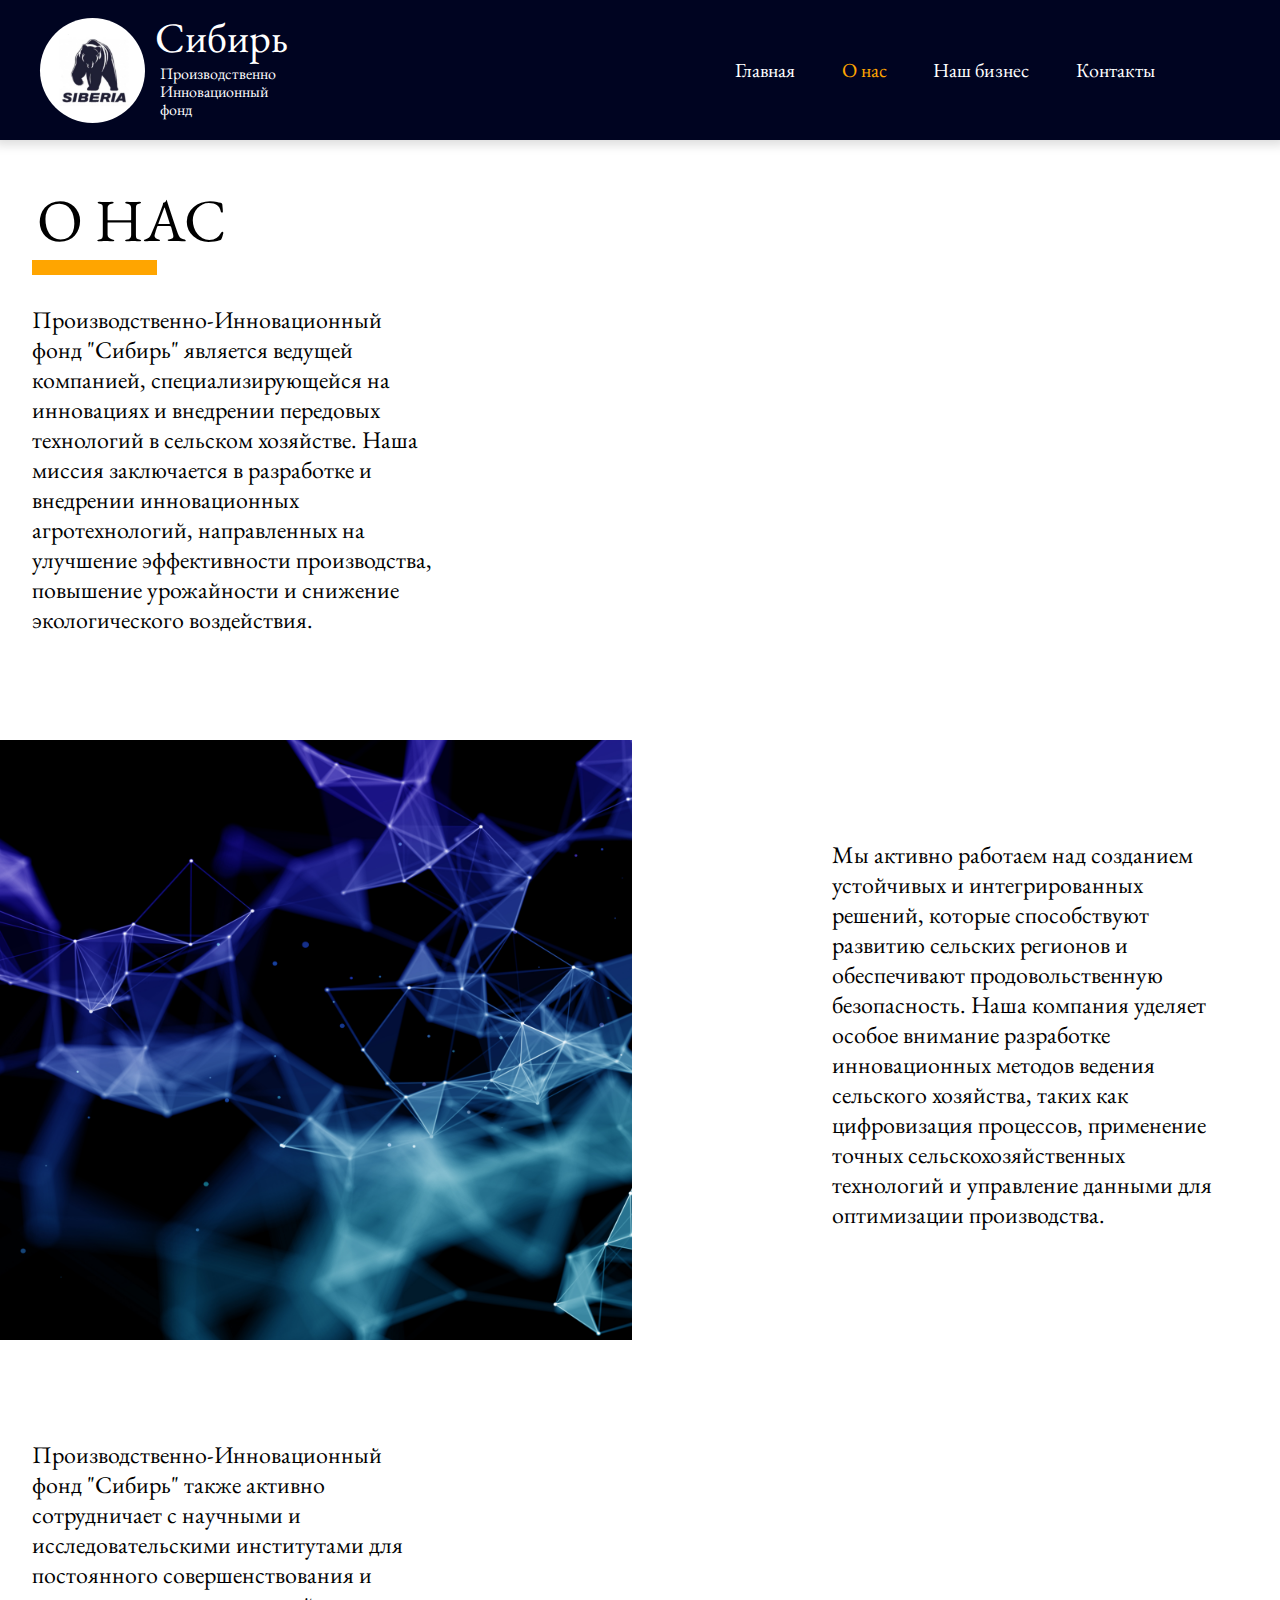
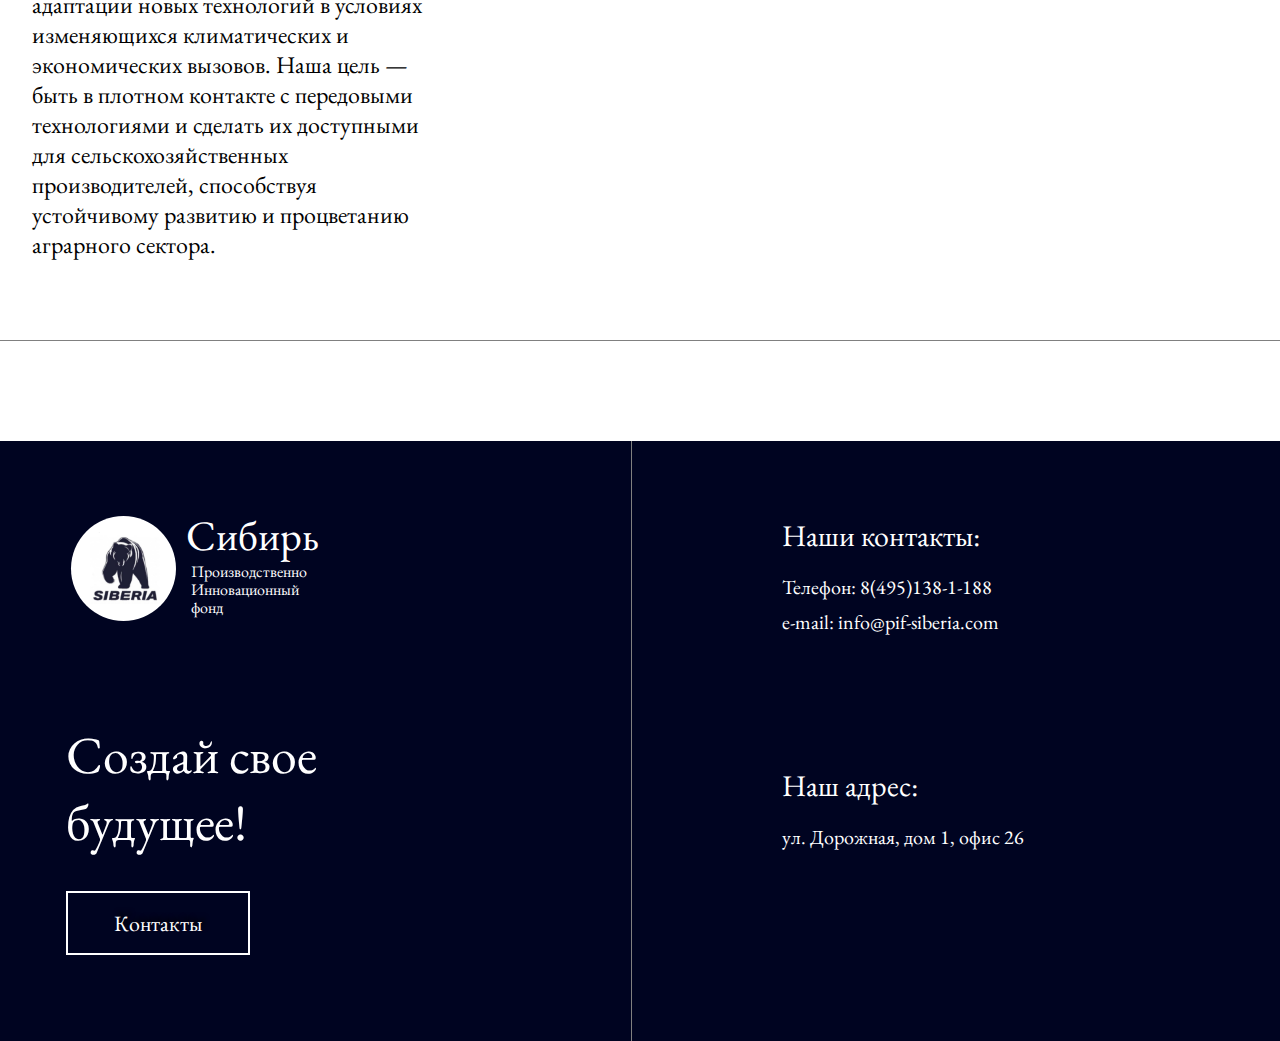
==== commit aae689f6: "Add files via upload" ====
--- a/about_us.html
+++ b/about_us.html
@@ -4,7 +4,7 @@
     <meta charset="UTF-8">
     <meta name="viewport" content="width=device-width, initial-scale=1.0">
     <title>About_us</title>
-    <link rel="stylesheet" href="part_1.css">
+    <link rel="stylesheet" href="about_us.css">
 </head>
 <body>
     <div class="menu ">
@@ -102,21 +102,22 @@
 
     <div class="line_2"></div>
 
-        <div class="block_info_2 none">
-            <div class="block_1"></div>
+        <div class="block_info_2 ">
+            <div class="block_111"></div>
 
-            <div class="block_2">
+            <div class="block_222">
                 <div class="block_father_2">
                     <div class="center_text_2">
                         <p>Мы активно работаем над созданием устойчивых и интегрированных решений, которые способствуют развитию сельских регионов и обеспечивают продовольственную безопасность. Наша компания уделяет особое внимание разработке инновационных методов ведения сельского хозяйства, таких как цифровизация процессов, применение точных сельскохозяйственных технологий и управление данными для оптимизации производства.</p>
                     </div>
                 </div>
             </div>
+
         </div>
 
         <div class="line_2"></div>
 
-        <div class="block_info_3 none">
+        <div class="block_info_3 ">
             <div class="block_1">
                 <div class="block_father">
                     <div class="center_text_3">
@@ -184,5 +185,7 @@
             </div>
         </div>
     </div>
+
+    <script src="mechanick.js"></script>
 </body>
 </html>--- a/about_us.css
+++ b/about_us.css
@@ -0,0 +1,1121 @@
+* {
+    margin: 0;
+  }
+  
+  html {
+    scroll-behavior: smooth;
+  }
+  
+  .none {
+    display: none !important; 
+  }
+  
+  /* font */
+  
+  @font-face {
+      font-family: 'garage';
+      src: url('fonts/EB_Garamond/EBGaramond-VariableFont_wght.ttf');
+  }
+  
+  @font-face {
+    font-family: 'garage_2';
+    src: url('fonts/EB_Garamond/static/EBGaramond-BoldItalic.ttf');
+  }
+  
+  @font-face {
+      font-family: 'garage_3';
+      src: url('fonts/EB_Garamond/static/EBGaramond-Medium.ttf');
+  }   
+
+
+  @font-face {
+    font-family: 'PT Sans';
+    font-style: normal;
+    font-weight: 400;
+    src: url(https://fonts.gstatic.com/s/ptsans/v17/jizaRExUiTo99u79D0-ExdGM.woff2) format('woff2');
+    unicode-range: U+0460-052F, U+1C80-1C88, U+20B4, U+2DE0-2DFF, U+A640-A69F, U+FE2E-FE2F;
+  }
+  
+  
+  
+  
+  
+  body {
+    margin: 0;
+    padding: 0;
+    font-family: 'garage'; 
+    /* background-color: black; */
+  
+  
+  }
+  
+  .open {
+    display: flex !important;
+  }
+  
+  .menu {
+    display: flex;
+    align-items: center;
+    justify-content: center;
+    min-height: 100px;
+    background-color: rgba(0, 4, 33, 1);
+    /* color: #faf6f2; */
+    padding: 0 40px;
+    box-shadow: 0 0 10px 5px rgba(221, 221, 221, 1);
+    /* width: 100%; */
+  }
+  
+  .menu .block {
+    width: 100%;
+    height: 140px;
+    /* background-color: green; */
+    display: flex;
+    align-items: center;
+    justify-content: space-between;
+    
+  }
+  
+  .logo {
+    /* background-image: url();
+    background-size: cover; */
+    width: 290px;
+    height: 105px;
+    /* background-color: rgba(0, 4, 33, 1); */
+    /* background-color: blue;   */
+    display: flex;
+  }
+  
+  .nav {
+    display: flex;
+    width: 435px;
+    padding: 0 40px;
+    margin-right: 30px;
+    /* background-color: red; */
+  }
+  
+  .nav .mini_menu {
+    width: 100%;
+    list-style: none;
+    display: flex;
+    justify-content: space-between;
+    /* background-color: green; */
+  }
+  
+  .nav .mini_menu a {
+    color: white;
+    text-decoration: none;
+    font-size: 20px;
+    margin-right: 15px;
+    font-weight: lighter;
+  }
+  
+  .nav .mini_menu a .link_menu_1 p {
+    font-weight: light;
+  }
+  
+  .nav .mini_menu a:hover {
+    color: orange;
+  }
+  
+  .burger {
+    display: none;
+    position: relative;
+    z-index: 50;
+    align-items: center;
+    justify-content: flex-end;
+    width: 30px;
+    height: 18px;
+  }
+  
+  .burger span {
+    height: 2px;
+    width: 80%;
+    transform: scale(1);
+    background-color: grey;
+  }
+  
+  .burger::before, .burger::after {
+    content: '';
+    position: absolute;
+    height: 2px;
+    width: 100%;
+    background-color: grey;
+    transition: all 0.3s ease 0s;
+  }
+  
+  .burger::before { top: 0 }
+  
+  .burger::after { bottom: 0 }
+  
+  .burger.active span { transform: scale(0) }
+  
+  .burger.active::before {
+    top: 50%;
+    transform: rotate(-45deg) translate(0, -50%);
+  }
+  
+  .burger.active::after {
+    bottom: 50%;
+    transform: rotate(45deg) translate(0, 50%);
+  }
+  
+  @media (max-width: 900px) {
+    .burger { display: flex; }
+  
+    .nav {
+        display: none;
+        flex-direction: column;
+        position: fixed;
+        height: 100%;
+        width: 100%;
+        top: 0; bottom: 0; left: 0; right: 0;
+        z-index: 50;
+        overflow-y: auto;
+        padding: 50px 40px;
+        background-color: rgba(0, 4, 33, 1);
+        animation: burgerAnimation 0.4s;
+    }
+  
+    .nav .mini_menu {
+        flex-direction: column;
+        row-gap: 30px;
+    }
+  
+    @keyframes burgerAnimation {
+        from {opacity: 0}
+        to {opacity: 1}
+    }
+  
+    .menu .block {
+        width: 600px;
+    }
+  
+    
+  
+    .logo {
+        margin-right: 50px;
+    }
+  }
+  
+  @media (max-width: 710px) {
+    .menu .block {
+        width: 100%;
+    }
+  }
+  
+  @media (max-width: 610px) {
+    .menu .block {
+        width: 100%;
+    }
+  }
+  
+  @media (max-width: 510px) {
+    .menu {
+        padding: 0 0 0 0;
+    }
+    
+    .menu .block {
+        width: 100%;
+    }
+  
+    .burger {
+        margin-right: 10px;
+    }
+  
+    .logo {
+        margin-left: 10px;
+    }
+  }
+  
+  .logo .photo {
+    height: 105px;
+    width: 105px;
+    /* background-color: aquamarine; */
+    background-image: url(photos/logo_siberia.png);
+    background-size: cover;
+    border-radius: 50%;
+  }
+  
+  .logo .text {
+    height: 105px;
+    width: 185px;
+    /* background-color: yellow; */
+    display: flex;
+    flex-direction: column;
+  }
+  
+  .logo .text .main_text {
+    width: 185px;
+    height: 45px;
+    /* background-color: red; */
+    font-family: 'garage';
+    font-size: 28px;
+    line-height: 40px;
+  }
+  
+  .logo .text .main_text h2 {
+    margin-left: 10px;
+    color: white;
+    font-weight: 400;
+  }
+  
+  .logo .text .mini_text_1 {
+    height: 18px;
+    width: 185px;
+    /* background-color: darkred; */
+  }
+  
+  .logo .text .mini_text_2 {
+    height: 18px;
+    width: 185px;
+    /* background-color: forestgreen; */
+  }
+  
+  .logo .text .mini_text_3 {
+    height: 18px;
+    width: 185px;
+    /* background-color: hotpink; */
+  }
+  
+  .logo .text .textis p {
+    margin-left: 15px;
+    color: white;
+  }
+  
+  @media (max-width: 500px) {
+    .logo {
+      width: 210px;
+      height: 85px;
+    }
+  
+    .logo .photo {
+      width: 75px;
+      height: 75px;
+    }
+  
+    .logo .text {
+      height: 85px;
+      width: 135px;
+    }
+  
+    .logo .text .main_text {
+      font-size: 20px;
+    }
+  
+    .logo .text .textis {
+      width: 135px;
+    }
+  
+    .logo .text .textis p {
+      font-size: 12px;
+    }
+  
+    .menu .block {
+      height: 100px;
+    }
+  }
+
+/* BLOCKS */
+
+.block_info {
+    height: 600px;
+    width: 100%;
+    /* background-color: rgb(12, 100, 159); */
+    display: flex;
+  }
+  
+  .block_info .block_1 {
+    height: 600px;
+    width: 750px;
+    /* background-color: #853294;  */
+    display: flex;
+    justify-content: right;
+  }
+  
+  .block_info .block_1 .block_father {
+    height: 600px;
+    width: 600px;
+    /* background-color: #add344; */
+  }
+  
+  .block_info .block_1 .block_father .main_text {
+    width: 200px;
+    height: 60px;
+    /* background-color: rgb(82, 67, 216);  */
+    margin-bottom: 10px;
+    margin-top: 50px;
+    display: flex;
+    align-items: center;
+    justify-content: center;
+  }
+  
+  .block_info .block_1 .block_father .main_text h1 {
+    font-weight: 400;
+    font-size: 60px;
+    display: block;
+  }
+  
+  .block_info .block_1 .block_father .yellow_line {
+    width: 125px;
+    height: 15px;
+    background-color: orange;
+    margin-bottom: 30px;
+  }
+  
+  .block_info .block_1 .block_father .center_text_1 {
+    width: 400px;
+    height: 330px;
+    /* background-color: rgb(13, 134, 70); */
+    margin-bottom: 50px;
+  }
+  
+  .block_info .block_1 .block_father .center_text_1 p {
+    font-size: 24px;
+    line-height: 30px;
+  }
+  
+  
+  
+  /*  */
+  
+  .block_info .block_2 {
+    width: 770px;
+    height: 600px;
+    /* background-color: rgb(71, 220, 86); */
+    background-image: url(about_us_photos/large-beautiful-agricultural-field-with-stacks-hay-shot-from.jpg);
+    background-size: cover;
+  }
+  
+  /* block_info-2 */
+  
+  .block_info_2 {
+    width: 100%;
+    height: 600px;
+    /* background-color: rgb(227, 138, 22); */
+    display: flex;
+  }
+  
+  .block_info_2 .block_111 {
+    width: 750px;
+    height: 600px;
+    /* background-color: rgb(46, 192, 143); */
+    background-image: url(about_us_photos/3d-abstract-network-technology-background-with-low-poly-plexus-design.jpg);
+    background-size: cover;
+  }
+  
+  .block_info_2 .block_222 {
+    width: 770px;
+    height: 600px;
+    /* background-color: rgb(188, 75, 34); */
+  }
+  
+  .block_info_2 .block_222 .block_father_2 {
+    height: 600px;
+    width: 600px;
+    /* background-color: rgb(20, 210, 99); */
+    display: flex;
+    justify-content: right;
+  }
+  
+  .block_info_2 .block_222 .block_father_2 .center_text_2 {
+    width: 400px;
+    height: 400px;
+    /* background-color: rgb(87, 20, 181); */
+    margin-top: 100px;
+  }
+  
+  .block_info_2 .block_222 .block_father_2 .center_text_2 p {
+    font-size: 24px;
+    line-height: 30px;
+    text-align: left; 
+  }
+  
+  /* block_info_3 */
+  
+  .block_info_3 {
+    width: 100%;
+    height: 600px;
+    /* background-color: cornflowerblue; */
+    display: flex;
+  }
+  
+  .block_info_3 .block_1 {
+    width: 750px;
+    height: 600px;
+    /* background-color: rgb(194, 37, 37); */
+    display: flex;
+    justify-content: right;
+  }
+  
+  .block_info_3 .block_1 .block_father {
+    height: 600px;
+    width: 600px;
+    /* background-color: rgb(20, 210, 99);   */
+  }
+  
+  .block_info_3 .block_1 .block_father .center_text_3 {
+    width: 400px;
+    height: 420px;
+    /* background-color: rgb(87, 20, 181);  */
+    margin-top: 100px; 
+  }
+  
+  .block_info_3 .block_1 .block_father .center_text_3 p {
+    font-size: 24px;
+    line-height: 30px;
+    text-align: left; 
+  }
+  
+  .block_info_3 .block_2 {
+    width: 770px;
+    height: 600px;
+    /* background-color: rgb(54, 220, 165); */
+    background-image: url(about_us_photos/factory-workshop-interior-and-machines-on-glass-production-background.jpg);
+    background-size: cover;
+  }
+  
+  .line_3 {
+    width: 100%;
+    height: 1px;
+    background-color: grey;
+    margin-bottom: 100px;
+  }
+  
+  @media(max-width: 1160px) {
+    .block_info {
+      width: 100%;
+      display: flex;
+      justify-content: space-between;
+    }
+  
+    .block_info .block_1 {
+      width: 400px;
+      margin-left: 50px;
+      /* background-color: rgb(84, 84, 220); */
+      display: flex;
+      justify-content: left;
+    }
+  
+    .block_info .block_1 .block_father {
+      width: 400px;
+    }
+    
+    .block_info .block_1 .block_father .center_text_1 {
+      width: 400px;
+      /* background-color: red; */
+    }
+  
+    .block_info .block_1 {
+      height: 600px;
+      width: 600px;
+    }
+  
+    .block_info .block_2 {
+      width: 500px;
+      /* background-color: blue; */
+    }
+  
+    /* block_2 */
+  
+    .block_info_2 {
+      width: 100%;
+      display: flex;
+      justify-content: space-between;
+    }
+  
+    .block_info_2 .block_111 {
+      width: 600px;
+      height: 600px ; 
+      /* background-color: red; */
+      
+    }
+  
+    .block_info_2 .block_222 {
+      width: 400px;
+      /* background-color: red; */
+    }
+
+    .block_info_2 .block_222 .block_father_2 {
+        width: 400px;
+    }
+
+    .block_info_2 .block_222 .block_father_2 .center_text_2 {
+        width: 400px;
+        margin-left: 20px;
+    }
+
+    /* block_info_3 */
+
+    .block_info_3 {
+        width: 100%;
+        display: flex;
+        justify-content: space-between;
+      }
+    
+      .block_info_3 .block_1 {
+        width: 400px;
+        margin-left: 50px;
+        /* background-color: rgb(84, 84, 220); */
+        display: flex;
+        justify-content: left;
+      }
+    
+      .block_info_3 .block_1 .block_father {
+        width: 400px;
+      }
+      
+      .block_info_3 .block_1 .block_father .center_text_3 {
+        width: 400px;
+        /* background-color: red; */
+      }
+    
+      .block_info_3 .block_1 {
+        height: 600px;
+        width: 600px;
+      }
+    
+      .block_info_3 .block_2 {
+        width: 500px;
+        /* background-color: blue; */
+      }
+  }
+  
+@media(max-width: 1030px) {
+    .block_info_2 .block_111 {
+        width: 500px;
+        height: 600px ; 
+        /* background-color: red; */
+        
+    }
+}
+
+  @media(max-width: 1000px) {
+    .block_info .block_1 {
+      margin-left: 0px;
+    }
+
+    .block_info_3 .block_1 {
+        margin-left: 0px;
+      }
+  }
+  
+  @media(max-width: 900px) {
+   .block_info {
+    height: 1000px;
+    flex-direction: column;
+    justify-content: start;
+    align-items: center;
+   } 
+  
+   .block_info .block_2 {
+    width: 100%;
+    height: 400px;
+   }
+
+   /* block_2 */
+
+   .block_info_2 {
+    height: 1000px;
+    flex-direction: column-reverse;
+    justify-content: start;
+    align-items: center;
+   } 
+  
+   .block_info_2 .block_111 {
+    width: 100%;
+    height: 400px;
+   }
+
+   .block_info_2 .block_222 {
+    width: 600px;
+   }
+
+   .block_info_2 .block_222 .block_father_2 {
+    width: 400px;
+    /* background-color: rgb(44, 44, 185); */
+   }
+
+   .block_info_2 .block_222 .block_father_2 .center_text_2 {
+    margin-left: 0px;
+   }
+
+   /* block_3 */
+
+   .block_info_3 {
+    height: 1000px;
+    flex-direction: column;
+    justify-content: start;
+    align-items: center;
+   } 
+  
+   .block_info_3 .block_2 {
+    width: 100%;
+    height: 400px;
+    background-image: url(about_us_photos/photo_3_copy.jpg);
+    background-size: cover;
+   }
+  }
+
+  @media(max-width: 600px) {
+    .block_info .block_1 {
+        width: 500px;
+    }
+
+    .block_info_2 .block_222 {
+        width: 500px;
+    }
+
+    .block_info_3 .block_1 {
+        width: 500px;
+    }
+  }
+  
+  @media(max-width: 500px) {
+    .block_info .block_1 {
+        width: 400px;
+    }
+
+    .block_info .block_1 .block_father .main_text {
+      /* background-color: red; */
+      width: 180px;
+      display: flex;
+      justify-content: left;
+    }
+  
+    .block_info .block_1 .block_father .main_text h1 {
+      font-size: 50px;
+    }
+  
+    
+    .block_info .block_1 .block_father .center_text_1 {
+      width: 300px;
+      height: 330px;
+      /* background-color: rgb(13, 134, 70); */
+      margin-bottom: 50px;
+    }
+    
+    .block_info .block_1 .block_father .center_text_1 p {
+      font-size: 20px;
+      line-height: 25px;
+    }
+
+    /*  */
+    
+
+    .block_info_2 .block_222 {
+        width: 400px;
+        /* background-color: #c02c2c; */
+        display: flex;
+        justify-content: left;
+        height: 500px;
+    }
+
+
+    .block_info_2 .block_222 .block_father_2 {
+        width: 400px;
+        display: flex;
+        justify-content: left;
+    }
+
+    .block_info_2 .block_222 .block_father_2 .center_text_2 {
+        width: 300px;
+        /* background-color: rgb(13, 134, 70); */
+        margin-bottom: 50px;
+      }
+      
+      .block_info_2 .block_222 .block_father_2 .center_text_2 p {
+        font-size: 20px;
+        line-height: 25px;
+        text-align: left;
+    }
+
+    /* block_3 */
+    .block_info_3 {
+        height: 900px;
+    }
+
+    .block_info_3 .block_1 {
+        width: 400px;
+        height: 450px;
+        margin-top: 0px;
+        /* background-color: rgb(55, 148, 151); */
+    }
+    
+    .block_info_3 .block_1 .block_father {
+        height: 450px;
+        /* background-color: rgb(193, 134, 57); */
+    }
+
+    .block_info_3 .block_1 .block_father .center_text_3 {
+      width: 300px;
+      height: 400px;
+      /* background-color: rgb(13, 134, 70); */
+      margin-bottom: 0px;
+      margin-top: 0px;
+    }
+    
+    .block_info_3 .block_1 .block_father .center_text_3 p {
+      font-size: 20px;
+      line-height: 25px;
+    }
+}
+  
+  @media(max-width: 400px) {
+    .block_info .block_1 {
+      width: 350px;
+    }
+  
+    .block_info .block_1 .block_father {
+      width: 350px;
+    }
+
+    /*  */
+
+    .block_info_2 .block_222 {
+        width: 350px;
+    }
+    
+    .block_info_2 .block_222 .block_father_2 {
+        width: 350px;
+    }
+
+    /*  */
+
+    .block_info_3 .block_1 {
+        width: 350px;
+      }
+    
+      .block_info_3 .block_1 .block_father {
+        width: 350px;
+      }
+  }
+  
+  @media(max-width: 350px) {
+    .block_info .block_1 {
+      width: 300px;
+    }
+  
+    .block_info .block_1 .block_father {
+      width: 300px;
+    }
+  
+    /*  */
+
+    .block_info_2 .block_222 {
+        width: 300px;
+    }
+    
+    .block_info_2 .block_222 .block_father_2 {
+        width: 300px;
+    }
+
+    /*  */
+
+    .block_info_3 .block_1 {
+        width: 300px;
+    }
+    
+    .block_info_3 .block_1 .block_father {
+        width: 300px;
+    }
+  }
+  
+/* footer */
+  
+.footer {
+    height: 600px;
+    width: 100%;
+    background-color: aquamarine;
+    display: flex;
+  }
+  
+  .footer .block_1 {
+    width: 750px;
+    height: 600px;
+    background-color: rgba(0, 4, 33, 1);
+    display: flex;
+    flex-direction: column;
+    align-items: center;
+  }
+  
+  .footer .block_1 .logo {
+    margin-top: 75px;
+    margin-bottom: 100px;
+    margin-right: 200px;
+  }
+  
+  .footer .block_1 .logo .photo {
+    height: 105px;
+    width: 105px;
+    /* background-color: aquamarine; */
+    background-image: url(photos/logo_siberia.png);
+    background-size: cover;
+    border-radius: 50%;
+  }
+  
+  .footer .block_1 .logo .text {
+    height: 105px;
+    width: 185px;
+    /* background-color: yellow; */
+    display: flex;
+    flex-direction: column;
+  }
+  
+  .footer .block_1 .logo .text .main_text {
+    width: 185px;
+    height: 45px;
+    /* background-color: red; */
+    font-family: 'garage';
+    font-size: 28px;
+    line-height: 40px;
+  }
+  
+  .footer .block_1 .logo .text .main_text h2 {
+    margin-left: 10px;
+    color: white;
+    font-weight: 400;
+  }
+  
+  .footer .block_1 .logo .text .mini_text_1 {
+    height: 18px;
+    width: 185px;
+    /* background-color: darkred; */
+  }
+  
+  .footer .block_1 .logo .text .mini_text_2 {
+    height: 18px;
+    width: 185px;
+    /* background-color: forestgreen; */
+  }
+  
+  .footer .block_1 .logo .text .mini_text_3 {
+    height: 18px;
+    width: 185px;
+    /* background-color: hotpink; */
+  }
+  
+  .footer .block_1 .logo .text .textis p {
+    margin-left: 15px;
+    color: white;
+  }
+  
+  .footer .block_1 .text_motivation {
+    width: 300px;
+    height: 150px;
+    /* background-color: red; */
+    margin-right: 200px;
+  }
+  
+  .footer .block_1 .text_motivation h1 {
+    font-size: 52px;
+    font-weight: 400;
+    color: white;
+  }
+  
+  .footer .block_1 a {
+    text-decoration: none;
+    margin-right: 200px;
+  }
+  
+  .footer .block_1 .block_33 {
+    width: 300px;
+    height: 150px;
+  }
+  
+  .footer .block_1 .block_33 .block_3 {
+    width: 180px;
+    height: 60px;
+    /* background-color: deeppink; */
+    margin-top: 30px;
+    display: flex;
+    align-items: center;
+    justify-content: center;
+    border: 2px solid white;
+  }
+  
+  .footer .block_1 .block_33 .block_3 p {
+    display: block;
+    color: white;
+    font-size: 22px;
+    text-shadow: 3px -4px 5px black;
+  }
+  
+  .footer .block_1 .block_33 .block_3 p:hover {
+    color: orange;
+  }
+  
+  /* block_2 */
+  .footer .block_2 {
+    height: 600px;
+    width: 1px;
+    background-color: grey;
+  }
+  
+  .footer .block_3 {
+    width: 770px;
+    height: 600px;
+    background-color: rgba(0, 4, 33, 1);
+  }
+  
+  .footer .block_3 .block_email {
+    width: 300px;
+    height: 150px;
+    /* background-color: red; */
+    margin-top: 75px;
+    margin-bottom: 100px;
+    margin-left: 150px;
+  }
+  
+  .footer .block_3 .block_email h2 {
+    color: white;
+    font-weight: 400;
+    font-size: 30px;
+    margin-bottom: 15px;
+  }
+  
+  .footer .block_3 .block_email h3 {
+    color: white;
+    font-weight: 400;
+    font-size: 20px;
+    line-height: 35px;
+  }
+  
+  .footer .block_3 .block_adress {
+    width: 300px;
+    height: 150px;
+    /* background-color: red; */
+    margin-left: 150px;
+  }
+  
+  .footer .block_3 .block_adress h2 {
+    color: white;
+    font-weight: 400;
+    font-size: 30px;
+    margin-bottom: 15px;
+  }
+  
+  .footer .block_3 .block_adress h3 {
+    color: white;
+    font-weight: 400;
+    font-size: 20px;
+    line-height: 35px;
+  }
+  
+  @media(max-width: 1000px) {
+    .footer {
+      flex-direction: column;
+      height: 1201px;
+    }
+  
+    .footer .block_1 {
+      width: 100%;
+    }
+  
+    .footer .block_2 {
+      height: 1px;
+      width: 100%;
+    }
+  
+    .footer .block_3 {
+      width: 100%;
+    }
+  
+    .footer .block_3 .block_email {
+      margin-left: 235px;
+    }
+  
+    .footer .block_3 .block_adress {
+      margin-left: 235px;
+    }
+  }
+  
+  @media(max-width: 800px) {
+    .footer .block_3 .block_email {
+      margin-left: 100px;
+    }
+  
+    .footer .block_3 .block_adress {
+      margin-left: 100px;
+    }
+  }
+  
+  @media(max-width: 600px) {
+    .footer .block_1 {
+      align-items: self-start;
+    }
+  
+    .footer .block_1 .logo {
+      margin-right: 0;   
+      margin-left: 30px;
+    }
+  
+    .footer .block_1 .text_motivation {
+      margin-left: 30px;
+    }
+  
+    .footer .block_1 a {
+      margin-left: 30px;
+    }
+  
+    .footer .block_1 .text_motivation {
+      margin-right: 0;
+    }
+  
+    .footer .block_1 a {
+      margin-right: 0;
+    }
+  
+    .footer .block_3 .block_email {
+      margin-left: 30px;
+    }
+  
+    .footer .block_3 .block_adress {
+      margin-left: 30px;
+    }
+  }
+  
+  @media(max-width: 500px) {
+    .logo {
+      width: 300px;
+      height: 100px;
+    }
+  
+    .logo .photo {
+      width: 75px;
+      height: 75px;
+    }
+  
+    .logo .text {
+      height: 85px;
+      width: 135px;
+    }
+  
+    .logo .text .main_text {
+      font-size: 20px;
+    }
+  
+    .logo .text .textis {
+      width: 135px;
+    }
+  
+    .logo .text .textis p {
+      font-size: 12px;
+    }
+  
+    .footer .block_1 .text_motivation {
+      width: 300px;
+      height: 100px;
+      /* background-color: red;  */
+      margin-right: 200px;
+    }
+  
+    .footer .block_1 .text_motivation h1 {
+      font-size: 40px;
+      font-weight: 400;
+      color: white;
+    }
+  }
+
+.main_page {
+  color: orange;
+}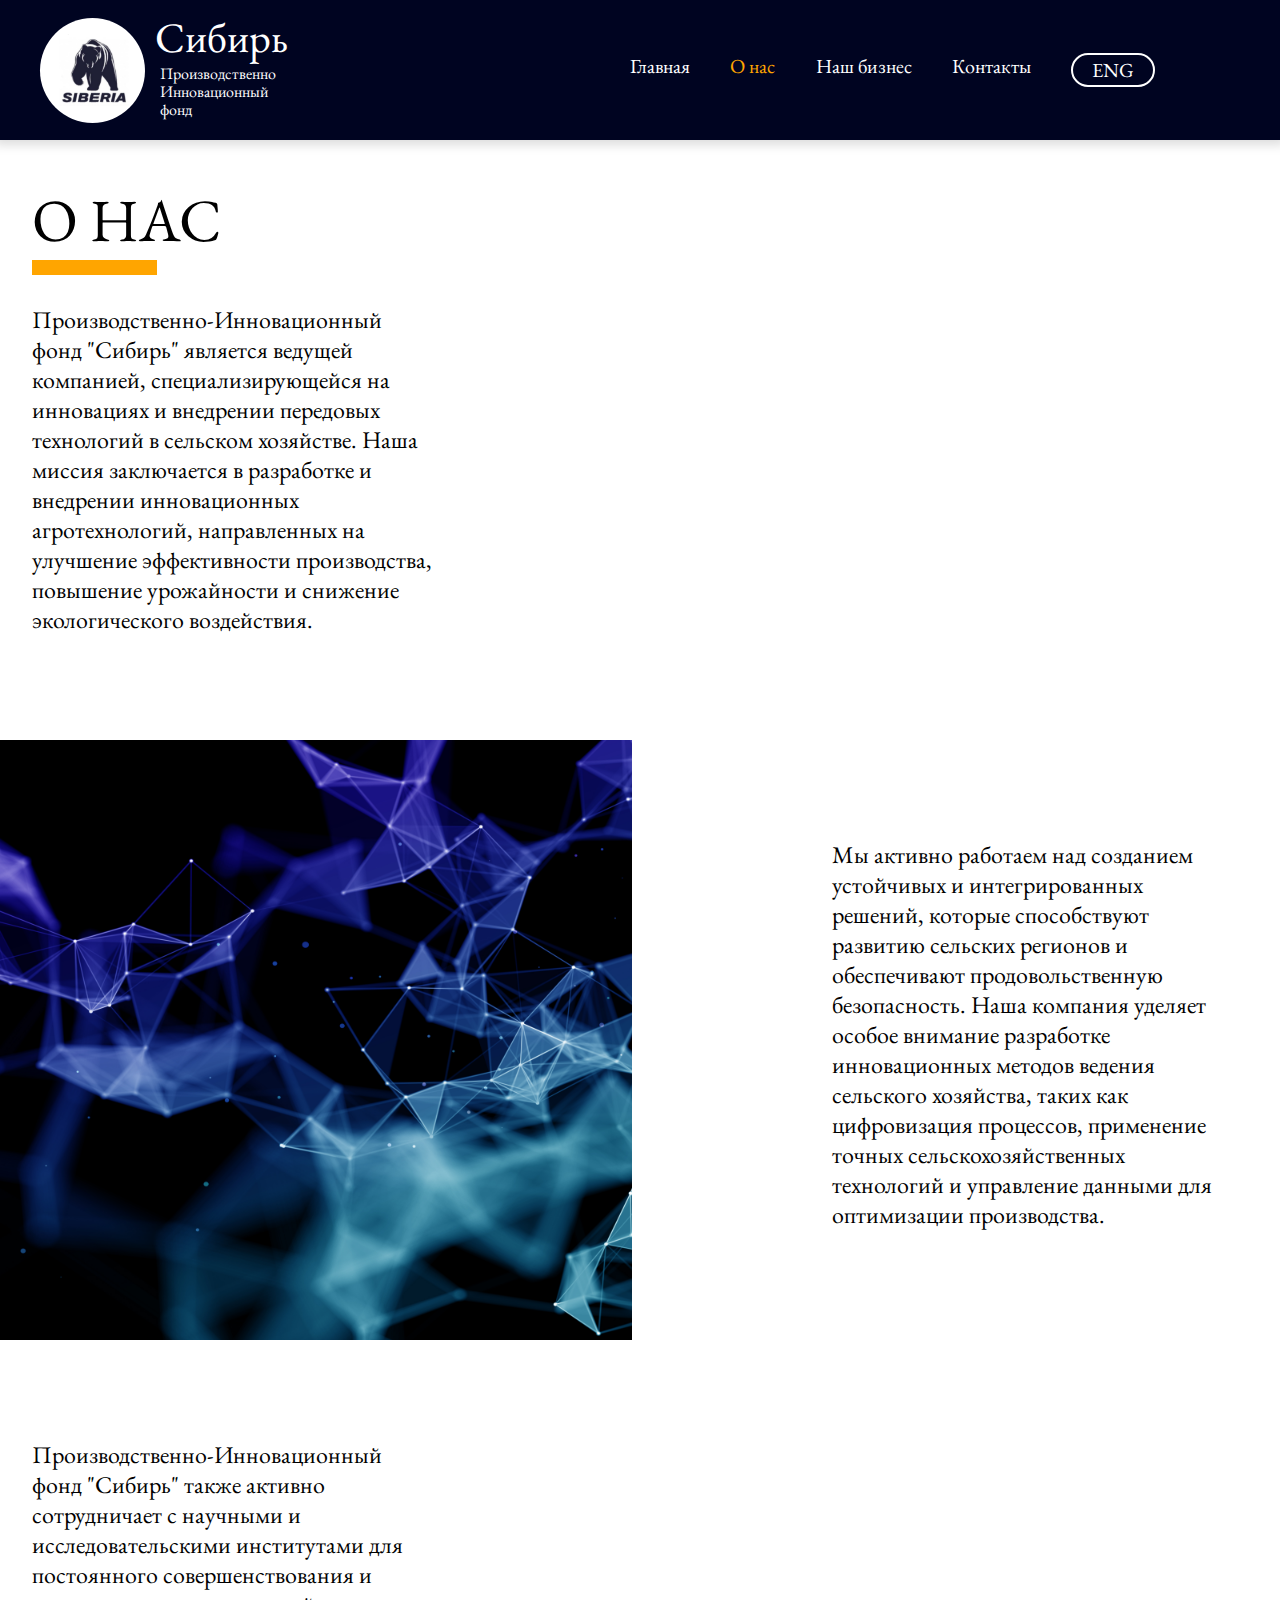
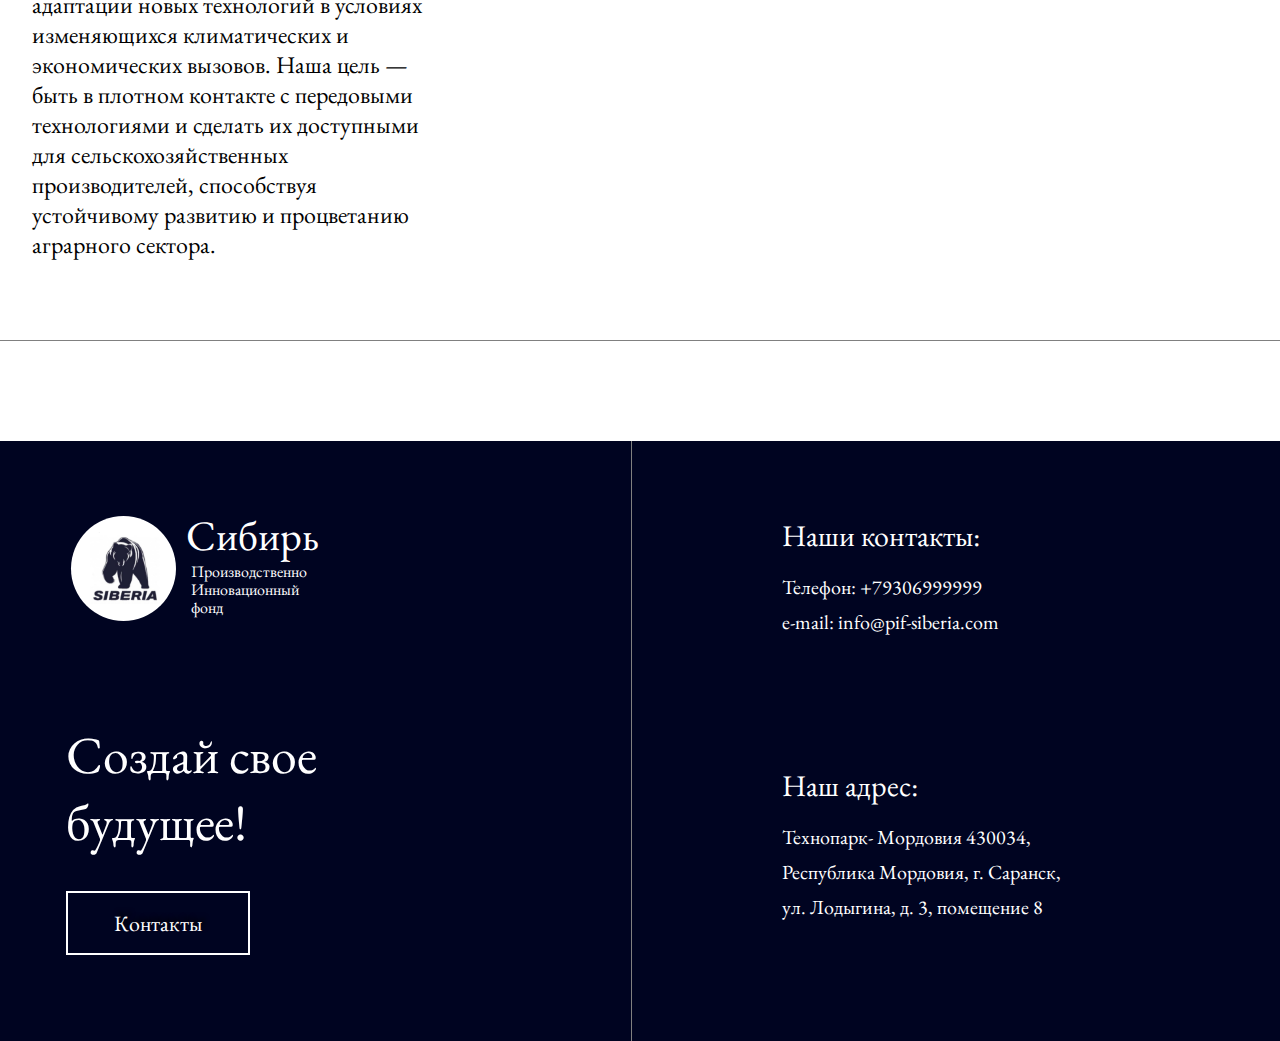
==== commit d8e5d311: "Add files via upload" ====
--- a/about_us.html
+++ b/about_us.html
@@ -5,6 +5,7 @@
     <meta name="viewport" content="width=device-width, initial-scale=1.0">
     <title>About_us</title>
     <link rel="stylesheet" href="about_us.css">
+    <link rel="stylesheet" href="english_pages/styles_En.css">
 </head>
 <body>
     <div class="menu ">
@@ -34,18 +35,18 @@
             <!-- menu -->
             <div class="nav">
                 <div class="mini_menu">
-                    <a href="index.html">
+                    <a href="main.html">
                         <div class="link_menu_1">
-                            <p >Главная</p>
+                            <p>Главная</p>
                         </div>
                     </a>
-                    <a href="index.html">
+                    <a href="about_us.html">
                         <div class="link_menu_2">
                             <p class="main_page">О нас</p>
                         </div>
                     </a>
 
-                    <a href="index.html">
+                    <a href="bussines.html">
                         <div class="link_menu_3">
                             <p>Наш бизнес</p>
                         </div>
@@ -60,6 +61,12 @@
                     <a href="contacts.html">
                         <div class="link_menu_5">
                             <p>Контакты</p>
+                        </div>
+                    </a>
+
+                    <a href="english_pages/about_us_En.html">
+                        <div class="language">
+                            <p>ENG</p>
                         </div>
                     </a>
                 </div>
@@ -175,13 +182,13 @@
         <div class="block_3">
             <div class="block_email">
                 <h2>Наши контакты:</h2>
-                <h3>Телефон: 8(495)138-1-188</h3>
+                <h3>Телефон: +79306999999</h3>
                 <h3>e-mail: info@pif-siberia.com</h3>
             </div>
 
             <div class="block_adress">
                 <h2>Наш адрес: </h2>
-                <h3>ул. Дорожная, дом 1, офис 26</h3>
+                <h3>Технопарк- Мордовия 430034, Республика Мордовия, г. Саранск, ул. Лодыгина, д. 3, помещение 8</h3>
             </div>
         </div>
     </div>
--- a/about_us.css
+++ b/about_us.css
@@ -339,14 +339,14 @@
   }
   
   .block_info .block_1 .block_father .main_text {
-    width: 200px;
+    width: 250px;
     height: 60px;
-    /* background-color: rgb(82, 67, 216);  */
+    /* background-color: rgb(82, 67, 216); */
     margin-bottom: 10px;
     margin-top: 50px;
     display: flex;
     align-items: center;
-    justify-content: center;
+    justify-content: left;
   }
   
   .block_info .block_1 .block_father .main_text h1 {
@@ -1118,4 +1118,5 @@
 
 .main_page {
   color: orange;
-}+}
+
--- a/english_pages/styles_En.css
+++ b/english_pages/styles_En.css
@@ -0,0 +1,143 @@
+.budova .block_bd_2 .block_text .block_2 .budova_block_2_En {
+    width: 300px;
+}
+
+@media(max-width: 500px) {
+    .block_info_1_En {
+        height: 950px;
+    } 
+
+    .block_info_1 .blockInfo-1_textes_En {
+        justify-content: flex-start;
+        height: 530px;
+    }
+    
+    .block_info_1 .blockInfo-1_textes_En .blockInfo-1_center_text {
+        height: 310px;
+        margin-bottom: 50px;
+    }
+
+    /* 2 */
+
+    .block_info_2_En {
+        height: 920px;
+    }
+
+    .block_info_2 .blockInfo-2_textes_En {
+        justify-content: flex-start;
+        height: 500px;
+    }
+    
+    .block_info_2 .blockInfo-2_textes_En .blockInfo-2_center_text {
+        height: 285px;
+        margin-bottom: 50px;
+    }
+
+    /* 3 */
+
+    .block_info_3_En {
+        height: 920px;
+    }
+
+    .block_info_3 .blockInfo-3_textes_En {
+        justify-content: flex-start;
+        height: 500px;
+    }
+    
+    .block_info_3 .blockInfo-3_textes_En .blockInfo-3_center_text {
+        height: 315px;
+        margin-bottom: 50px;
+    }
+
+        /* 4 */
+
+        .block_info_4_En {
+            height: 900px;
+        }
+    
+        .block_info_4 .blockInfo-4_textes_En {
+            justify-content: flex-start;
+            height: 480px;
+        }
+        
+        .block_info_4 .blockInfo-4_textes_En .blockInfo-4_center_text {
+            height: 285px;
+            margin-bottom: 50px;
+        }
+
+        .block_info_4 .blockInfo-4_textes_En .last_text-4_En {
+            margin: 0;
+            height: 50px;
+        }
+
+         /* 5 */
+
+        .block_info_5_En {
+            height: 955px;
+        }
+        
+        .block_info_5 .blockInfo-5_textes_En {
+            justify-content: flex-start;
+            height: 585px;
+        }
+            
+        .block_info_5 .blockInfo-5_textes_En .blockInfo-5_center_text {
+            height: 335px;
+            margin-bottom: 50px;
+        }
+    
+        .block_info_5 .blockInfo-5_textes_En .last_text-5_En {
+            margin: 0;
+            height: 50px;
+        }
+}
+
+/* LANGUAGE REFORMS */
+
+.nav {
+    width: 540px;
+}
+
+.nav .mini_menu .language {
+    width: 80px;
+    height: 30px;
+    display: flex;
+    align-items: center;
+    justify-content: center;
+    /* background-color: orange; */
+    border-radius: 30px;
+    border: 2px solid white;
+  }
+  
+  .nav .mini_menu .language:hover {
+    background-color: rgb(197, 128, 1);
+  }
+
+@media(max-width: 900px) {
+    .nav {
+        width: 430px;
+    }
+}
+
+.block_info_2_aboutUs_En .block_222 .block_father_2 {
+    display: flex;
+    align-items: center;
+    justify-content: center;
+    margin: 0 auto 0 auto;
+}
+
+.block_info_2_aboutUs_En .block_222 .block_father_2 .center_text_2 {
+    height: 270px;
+    margin: 0;
+}
+
+@media(max-width: 900px) {
+    .block_info_2_aboutUs_En .block_222 .block_father_2 {
+        margin: 0;
+    }
+}
+
+.block_info .block_1 .block_father .blockInfo-2__mainText {
+    justify-content: left;
+    height: 50px;
+}